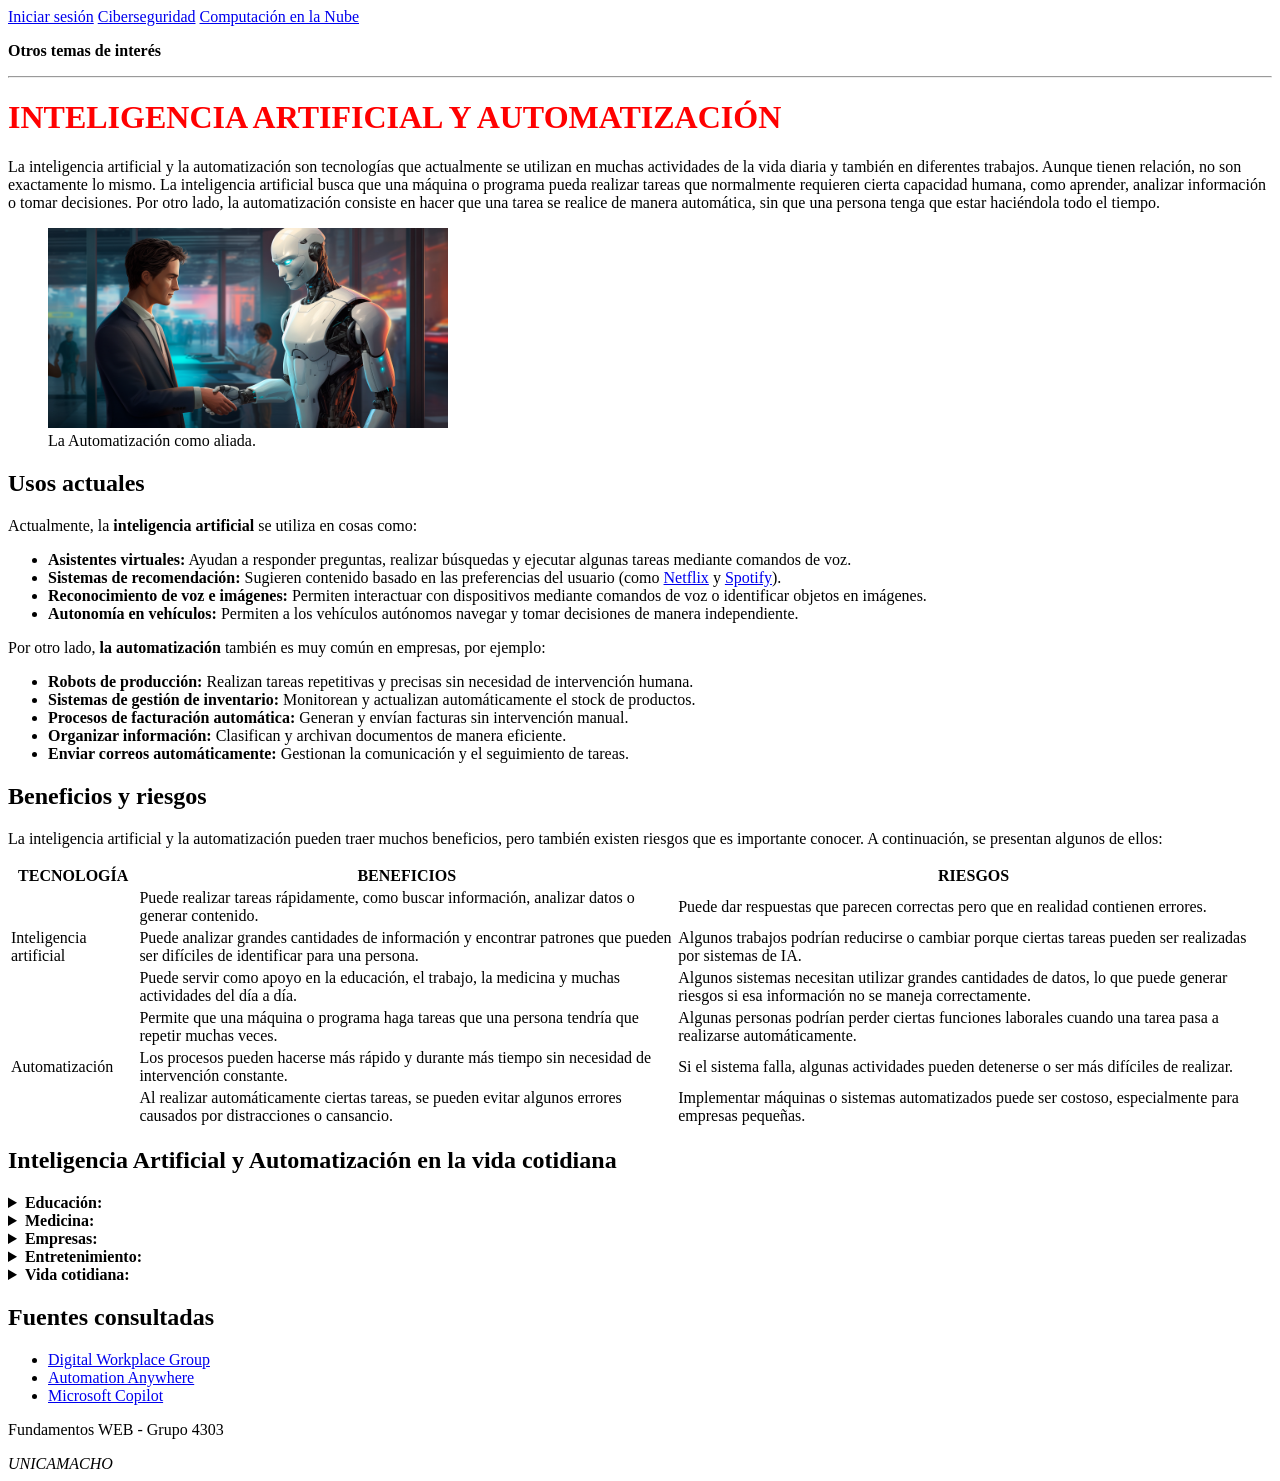
==== index.html @ 76941a59 "Agregación de clases y de carpeta css/" ====
<!DOCTYPE html>
<html lang="es">
<head>
    <meta charset="UTF-8">
    <meta name="viewport" content="width=device-width, initial-scale=1.0">
    <title>INTELIGENCIA ARTIFICIAL Y AUTOMATIZACIÓN</title>
    <link rel="stylesheet" href="css/styles.css">
</head>
<body>
    
    <header class="site-header">
        <nav class="main-nav">
            <a class="main-nav__link" href="login.html">Iniciar sesión</a>
            <a class="main-nav__link" href="ciberseguridad.html">Ciberseguridad</a>
            <a class="main-nav__link" href="computacionNube.html">Computación en la Nube</a>
        </nav>

        <p class="site-header__subtitle"><strong>Otros temas de interés</strong></p>
        <hr>

        <!-- El style en línea y el ID son para tu prueba de cascada (Paso 5 de tu guía) -->
        <h1 id="prueba-cascada" class="site-header__title" style="color: red;">INTELIGENCIA ARTIFICIAL Y AUTOMATIZACIÓN</h1>
        
        <p class="site-header__intro">La inteligencia artificial y la automatización son tecnologías que actualmente se utilizan en muchas actividades de la vida diaria y también en diferentes trabajos. Aunque tienen relación, no son exactamente lo mismo. La inteligencia artificial busca que una máquina o programa pueda realizar tareas que normalmente requieren cierta capacidad humana, como aprender, analizar información o tomar decisiones. Por otro lado, la automatización consiste en hacer que una tarea se realice de manera automática, sin que una persona tenga que estar haciéndola todo el tiempo.</p>

        <figure class="content-figure">
            <img class="content-figure__img" src="multimedia/automatizacion.jpg" alt="Imagen en relación a la automatización e IA" width="400" height="200">
            <figcaption class="content-figure__caption">La Automatización como aliada.</figcaption>
        </figure>
    </header>

    <main class="site-main">

        <section class="topic-section">
            <h2 class="topic-section__title">Usos actuales</h2>
            <p class="topic-section__text">Actualmente, la <strong>inteligencia artificial</strong> se utiliza en cosas como:</p>
            <ul class="topic-list">
                <li class="topic-list__item"><strong>Asistentes virtuales:</strong> Ayudan a responder preguntas, realizar búsquedas y ejecutar algunas tareas mediante comandos de voz.</li>
                <li class="topic-list__item"><strong>Sistemas de recomendación:</strong> Sugieren contenido basado en las preferencias del usuario (como <a class="topic-list__link" href="https://www.netflix.com">Netflix</a> y <a class="topic-list__link" href="https://www.spotify.com">Spotify</a>).</li>
                <li class="topic-list__item"><strong>Reconocimiento de voz e imágenes:</strong> Permiten interactuar con dispositivos mediante comandos de voz o identificar objetos en imágenes.</li>
                <li class="topic-list__item"><strong>Autonomía en vehículos:</strong> Permiten a los vehículos autónomos navegar y tomar decisiones de manera independiente.</li>
            </ul>

            <p class="topic-section__text">Por otro lado, <strong>la automatización</strong> también es muy común en empresas, por ejemplo:</p>
            <ul class="topic-list">
                <li class="topic-list__item"><strong>Robots de producción:</strong> Realizan tareas repetitivas y precisas sin necesidad de intervención humana.</li>
                <li class="topic-list__item"><strong>Sistemas de gestión de inventario:</strong> Monitorean y actualizan automáticamente el stock de productos.</li>
                <li class="topic-list__item"><strong>Procesos de facturación automática:</strong> Generan y envían facturas sin intervención manual.</li>
                <li class="topic-list__item"><strong>Organizar información:</strong> Clasifican y archivan documentos de manera eficiente.</li>
                <li class="topic-list__item"><strong>Enviar correos automáticamente:</strong> Gestionan la comunicación y el seguimiento de tareas.</li>
            </ul>
        </section>

        <section class="topic-section">
            <h2 class="topic-section__title">Beneficios y riesgos</h2>
            <p class="topic-section__text">La inteligencia artificial y la automatización pueden traer muchos beneficios, pero también existen riesgos que es importante conocer. A continuación, se presentan algunos de ellos:</p>

            <table class="comparison-table">
                <tr class="comparison-table__row">
                    <th class="comparison-table__header">TECNOLOGÍA</th>
                    <th class="comparison-table__header">BENEFICIOS</th>
                    <th class="comparison-table__header">RIESGOS</th>
                </tr>
                <tr class="comparison-table__row">
                    <td class="comparison-table__cell" rowspan="3">Inteligencia artificial</td>
                    <td class="comparison-table__cell">Puede realizar tareas rápidamente, como buscar información, analizar datos o generar contenido.</td>
                    <td class="comparison-table__cell">Puede dar respuestas que parecen correctas pero que en realidad contienen errores.</td>
                </tr>
                <tr class="comparison-table__row">
                    <td class="comparison-table__cell">Puede analizar grandes cantidades de información y encontrar patrones que pueden ser difíciles de identificar para una persona.</td>
                    <td class="comparison-table__cell">Algunos trabajos podrían reducirse o cambiar porque ciertas tareas pueden ser realizadas por sistemas de IA.</td>
                </tr>
                <tr class="comparison-table__row">
                    <td class="comparison-table__cell">Puede servir como apoyo en la educación, el trabajo, la medicina y muchas actividades del día a día.</td>
                    <td class="comparison-table__cell">Algunos sistemas necesitan utilizar grandes cantidades de datos, lo que puede generar riesgos si esa información no se maneja correctamente.</td>
                </tr>
                <tr class="comparison-table__row">
                    <td class="comparison-table__cell" rowspan="3">Automatización</td>
                    <td class="comparison-table__cell">Permite que una máquina o programa haga tareas que una persona tendría que repetir muchas veces.</td>
                    <td class="comparison-table__cell">Algunas personas podrían perder ciertas funciones laborales cuando una tarea pasa a realizarse automáticamente.</td>
                </tr>
                <tr class="comparison-table__row">
                    <td class="comparison-table__cell">Los procesos pueden hacerse más rápido y durante más tiempo sin necesidad de intervención constante.</td>
                    <td class="comparison-table__cell">Si el sistema falla, algunas actividades pueden detenerse o ser más difíciles de realizar.</td>
                </tr>
                <tr class="comparison-table__row">
                    <td class="comparison-table__cell">Al realizar automáticamente ciertas tareas, se pueden evitar algunos errores causados por distracciones o cansancio.</td>
                    <td class="comparison-table__cell">Implementar máquinas o sistemas automatizados puede ser costoso, especialmente para empresas pequeñas.</td>
                </tr>
            </table>
        </section>

        <section class="topic-section">
            <h2 class="topic-section__title">Inteligencia Artificial y Automatización en la vida cotidiana</h2>

            <details class="accordion-item">
                <summary class="accordion-item__summary"><strong>Educación:</strong></summary>
                <p class="accordion-item__text">La IA puede ayudar a los estudiantes a resolver dudas, practicar temas o buscar información. La automatización puede utilizarse para calificar actividades o realizar procesos repetitivos.</p>
                <figure class="content-figure">
                    <img class="content-figure__img" src="multimedia/educacion.jpg" alt="Inteligencia artificial utilizada en la educación" width="400" height="200">
                    <figcaption class="content-figure__caption">IA en la educación</figcaption>
                </figure>
            </details>

            <details class="accordion-item">
                <summary class="accordion-item__summary"><strong>Medicina:</strong></summary>
                <p class="accordion-item__text">Se puede utilizar para analizar información de pacientes y ayudar a detectar posibles enfermedades. También se pueden automatizar algunos procesos de atención y organización de datos.</p>
                <figure class="content-figure">
                    <img class="content-figure__img" src="multimedia/medicina.jpg" alt="Inteligencia artificial aplicada al área de la medicina" width="400" height="200">
                    <figcaption class="content-figure__caption">IA aplicada a la medicina</figcaption>
                </figure>
            </details>

            <details class="accordion-item">
                <summary class="accordion-item__summary"><strong>Empresas:</strong></summary>
                <p class="accordion-item__text">La IA puede ayudar a analizar información, atender clientes y hacer recomendaciones. La automatización permite realizar tareas como enviar correos, organizar datos o controlar ciertos procesos sin hacerlo manualmente.</p>
                <figure class="content-figure">
                    <img class="content-figure__img" src="multimedia/empresas.jpg" alt="Uso de inteligencia artificial y automatización en una empresa" width="400" height="200">
                    <figcaption class="content-figure__caption">IA y automatización en empresas</figcaption>
                </figure>
            </details>

            <details class="accordion-item">
                <summary class="accordion-item__summary"><strong>Entretenimiento:</strong></summary>
                <p class="accordion-item__text">La IA se utiliza para recomendar películas, canciones, videos y otros contenidos según los gustos de cada persona.</p>
                <figure class="content-figure">
                    <img class="content-figure__img" src="multimedia/entretenimiento.jpg" alt="Sistema de inteligencia artificial recomendando contenido" width="400" height="200">
                    <figcaption class="content-figure__caption">IA en el entretenimiento</figcaption>
                </figure>
            </details>

            <details class="accordion-item">
                <summary class="accordion-item__summary"><strong>Vida cotidiana:</strong></summary>
                <p class="accordion-item__text">Está presente en asistentes virtuales, aplicaciones de mapas, sistemas de reconocimiento facial y diferentes aplicaciones que usamos normalmente sin darnos cuenta.</p>
                <figure class="content-figure">
                    <img class="content-figure__img" src="multimedia/cotidiana.jpg" alt="Persona utilizando aplicaciones con inteligencia artificial" width="400" height="200">
                    <figcaption class="content-figure__caption">IA en la vida cotidiana</figcaption>
                </figure>
            </details>
        </section>

        <section class="topic-section">
            <h2 class="topic-section__title">Fuentes consultadas</h2>
            <ul class="topic-list">
                <li class="topic-list__item"><a class="topic-list__link" href="https://digitalworkplacegroup-com..." target="_blank">Digital Workplace Group</a></li>
                <li class="topic-list__item"><a class="topic-list__link" href="https://www.automationanywhere.com..." target="_blank">Automation Anywhere</a></li>
                <li class="topic-list__item"><a class="topic-list__link" href="https://www.microsoft.com..." target="_blank">Microsoft Copilot</a></li>
            </ul>
        </section>

    </main>

    <footer class="site-footer"> 
        <p class="site-footer__text">Fundamentos WEB - Grupo 4303</p> 
        <address class="site-footer__address">UNICAMACHO</address>
    </footer>

</body>
</html>
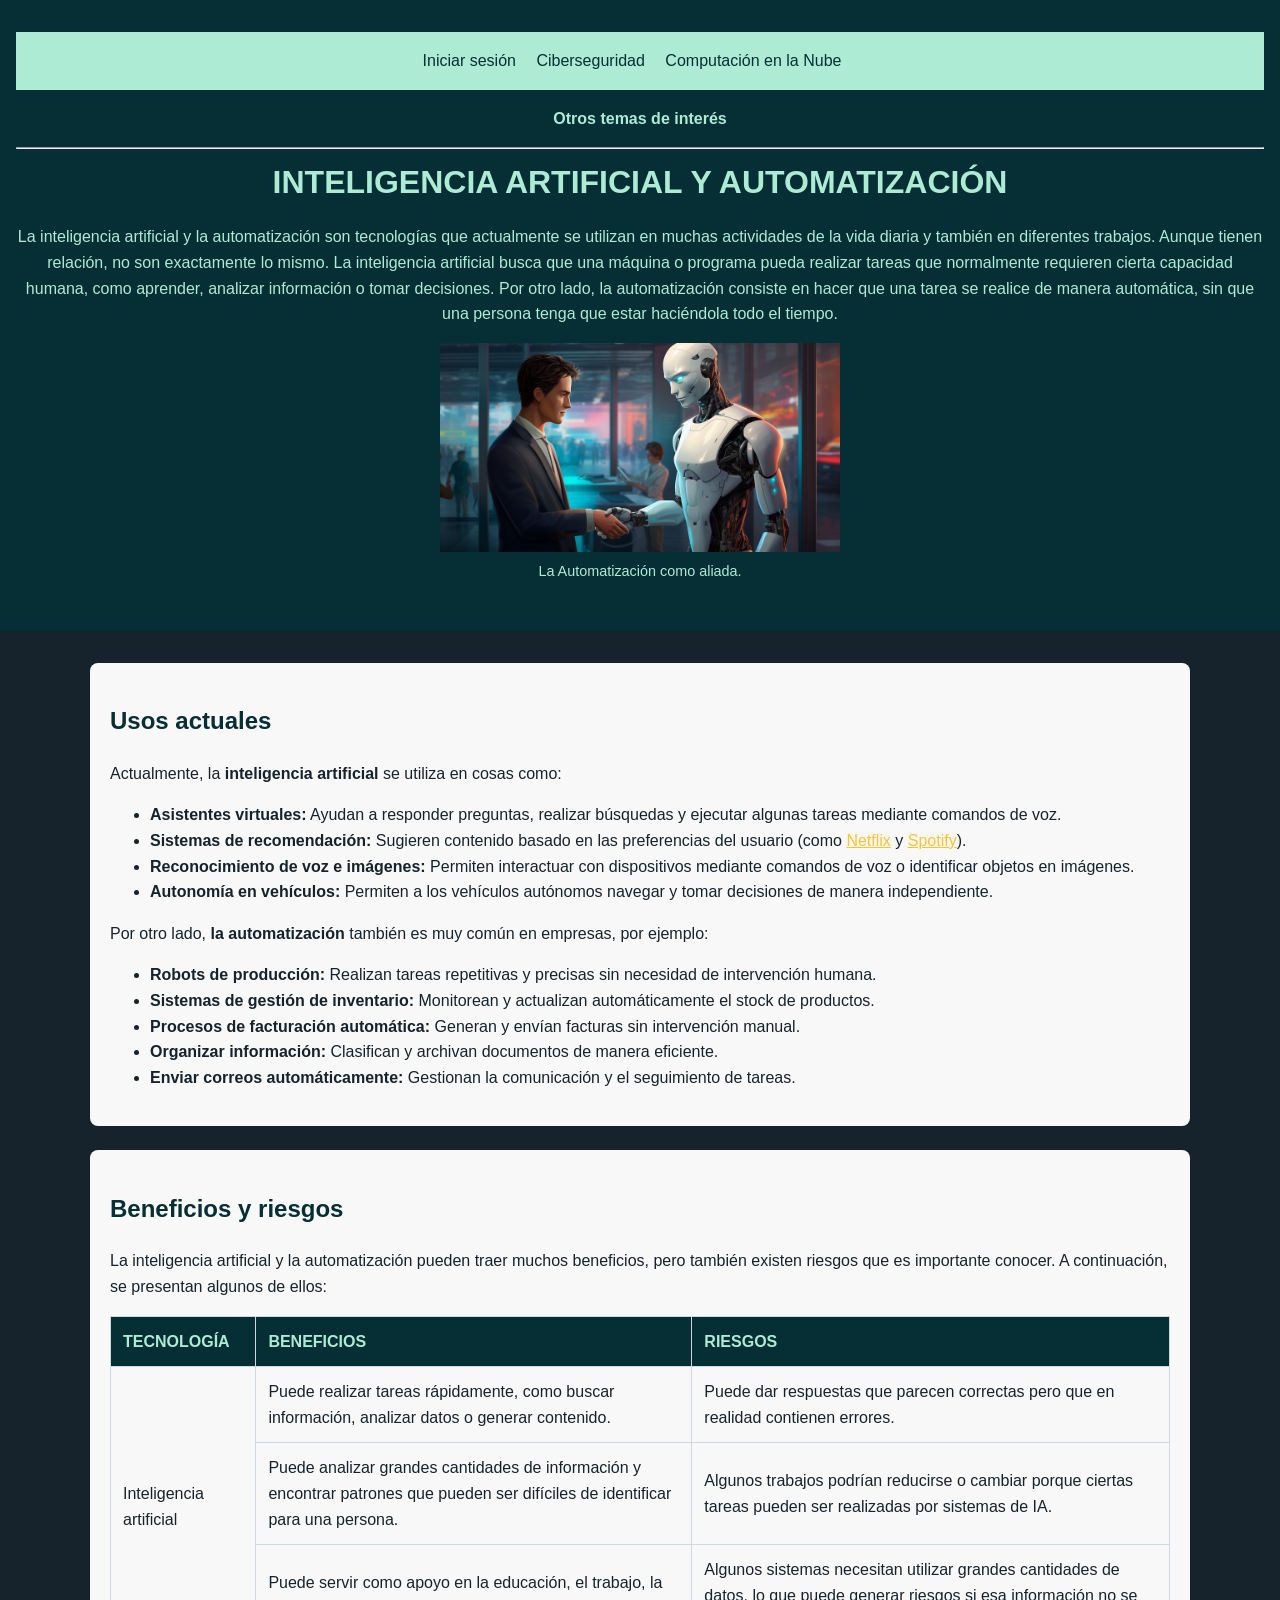
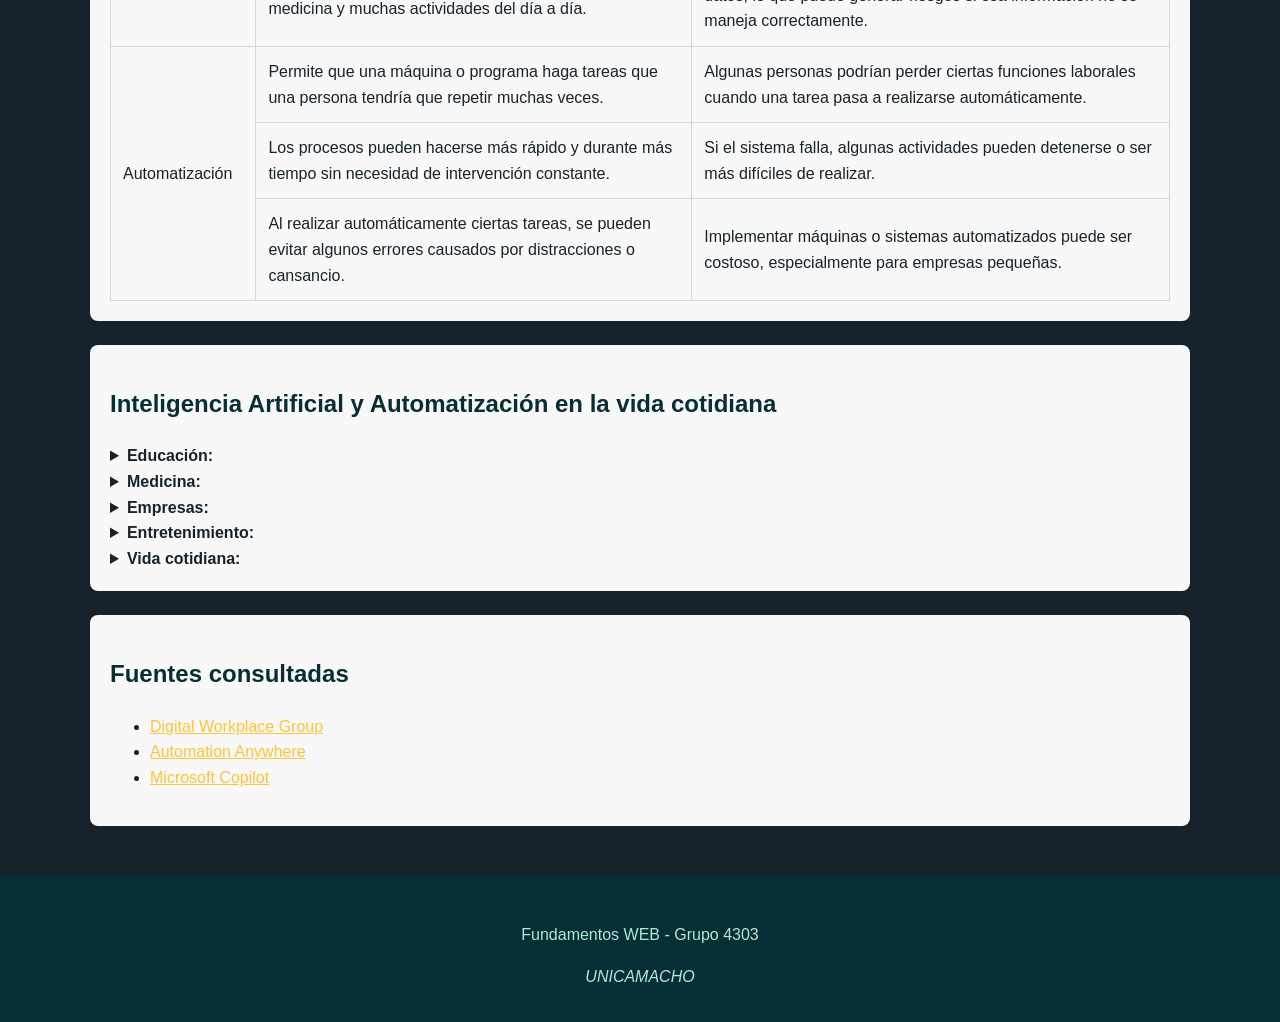
==== commit 74c35cdb: "Inicio de modificación de estilo de la página" ====
--- a/index.html
+++ b/index.html
@@ -19,7 +19,7 @@
         <hr>
 
         <!-- El style en línea y el ID son para tu prueba de cascada (Paso 5 de tu guía) -->
-        <h1 id="prueba-cascada" class="site-header__title" style="color: red;">INTELIGENCIA ARTIFICIAL Y AUTOMATIZACIÓN</h1>
+        <h1 id="prueba-cascada" class="site-header__title">INTELIGENCIA ARTIFICIAL Y AUTOMATIZACIÓN</h1>
         
         <p class="site-header__intro">La inteligencia artificial y la automatización son tecnologías que actualmente se utilizan en muchas actividades de la vida diaria y también en diferentes trabajos. Aunque tienen relación, no son exactamente lo mismo. La inteligencia artificial busca que una máquina o programa pueda realizar tareas que normalmente requieren cierta capacidad humana, como aprender, analizar información o tomar decisiones. Por otro lado, la automatización consiste en hacer que una tarea se realice de manera automática, sin que una persona tenga que estar haciéndola todo el tiempo.</p>
 
--- a/css/styles.css
+++ b/css/styles.css
@@ -0,0 +1,105 @@
+:root { 
+    --color-primary: #062F35; 
+    --color-secondary: #FFC334; 
+    --color-accent: #F9F8F8; 
+    --color-bg: #16232C; 
+    --color-surface: #ADEBD4; 
+    --color-text: #16232C; 
+} 
+
+* { 
+    box-sizing: border-box; 
+} 
+ 
+body { 
+    margin: 0; 
+    font-family: Arial, Helvetica, sans-serif; 
+    line-height: 1.6; 
+    background-color: var(--color-bg); 
+    color: var(--color-text);
+    } 
+ 
+img { 
+    max-width: 100%; 
+    height: auto; 
+}
+
+.site-header { 
+    background-color: var(--color-primary); 
+    color: var(--color-surface); 
+    padding: 2rem 1rem; 
+    text-align: center;
+} 
+ 
+.site-header__title { 
+    margin: 0; 
+} 
+ 
+.main-nav { 
+    background-color: var(--color-surface); 
+    padding: 1rem;
+    text-align: center; 
+} 
+ 
+.main-nav a { 
+    color: var(--color-primary); 
+    text-decoration: none; 
+    margin-right: 1rem; 
+} 
+ 
+.main-nav a:hover, 
+.main-nav a:focus { 
+    text-decoration: underline; 
+} 
+
+.site-main { 
+    width: min(1100px, 92%); 
+    margin: 2rem auto; 
+} 
+ 
+.topic-section { 
+    background-color: var(--color-accent); 
+    padding: 1.25rem; 
+    margin-bottom: 1.5rem; 
+    border-radius: 0.5rem; 
+} 
+ 
+.topic-section h2 { 
+    color: var(--color-primary); 
+} 
+
+table { 
+    width: 100%; 
+    border-collapse: collapse; 
+} 
+ 
+th, td { 
+    border: 1px solid #d0d7de; 
+    padding: 0.75rem; 
+    text-align: left; 
+} 
+ 
+th { 
+    background-color: var(--color-primary); 
+    color: var(--color-surface); 
+} 
+ 
+figure { 
+    margin: 1rem 0; 
+} 
+ 
+figcaption { 
+    font-size: 0.9rem; 
+} 
+ 
+a { 
+    color: var(--color-secondary); 
+} 
+
+.site-footer {
+    background-color: var(--color-primary);
+    color: var(--color-surface);
+    text-align: center;
+    padding: 2rem 1rem;
+    margin-top: 3rem;
+}
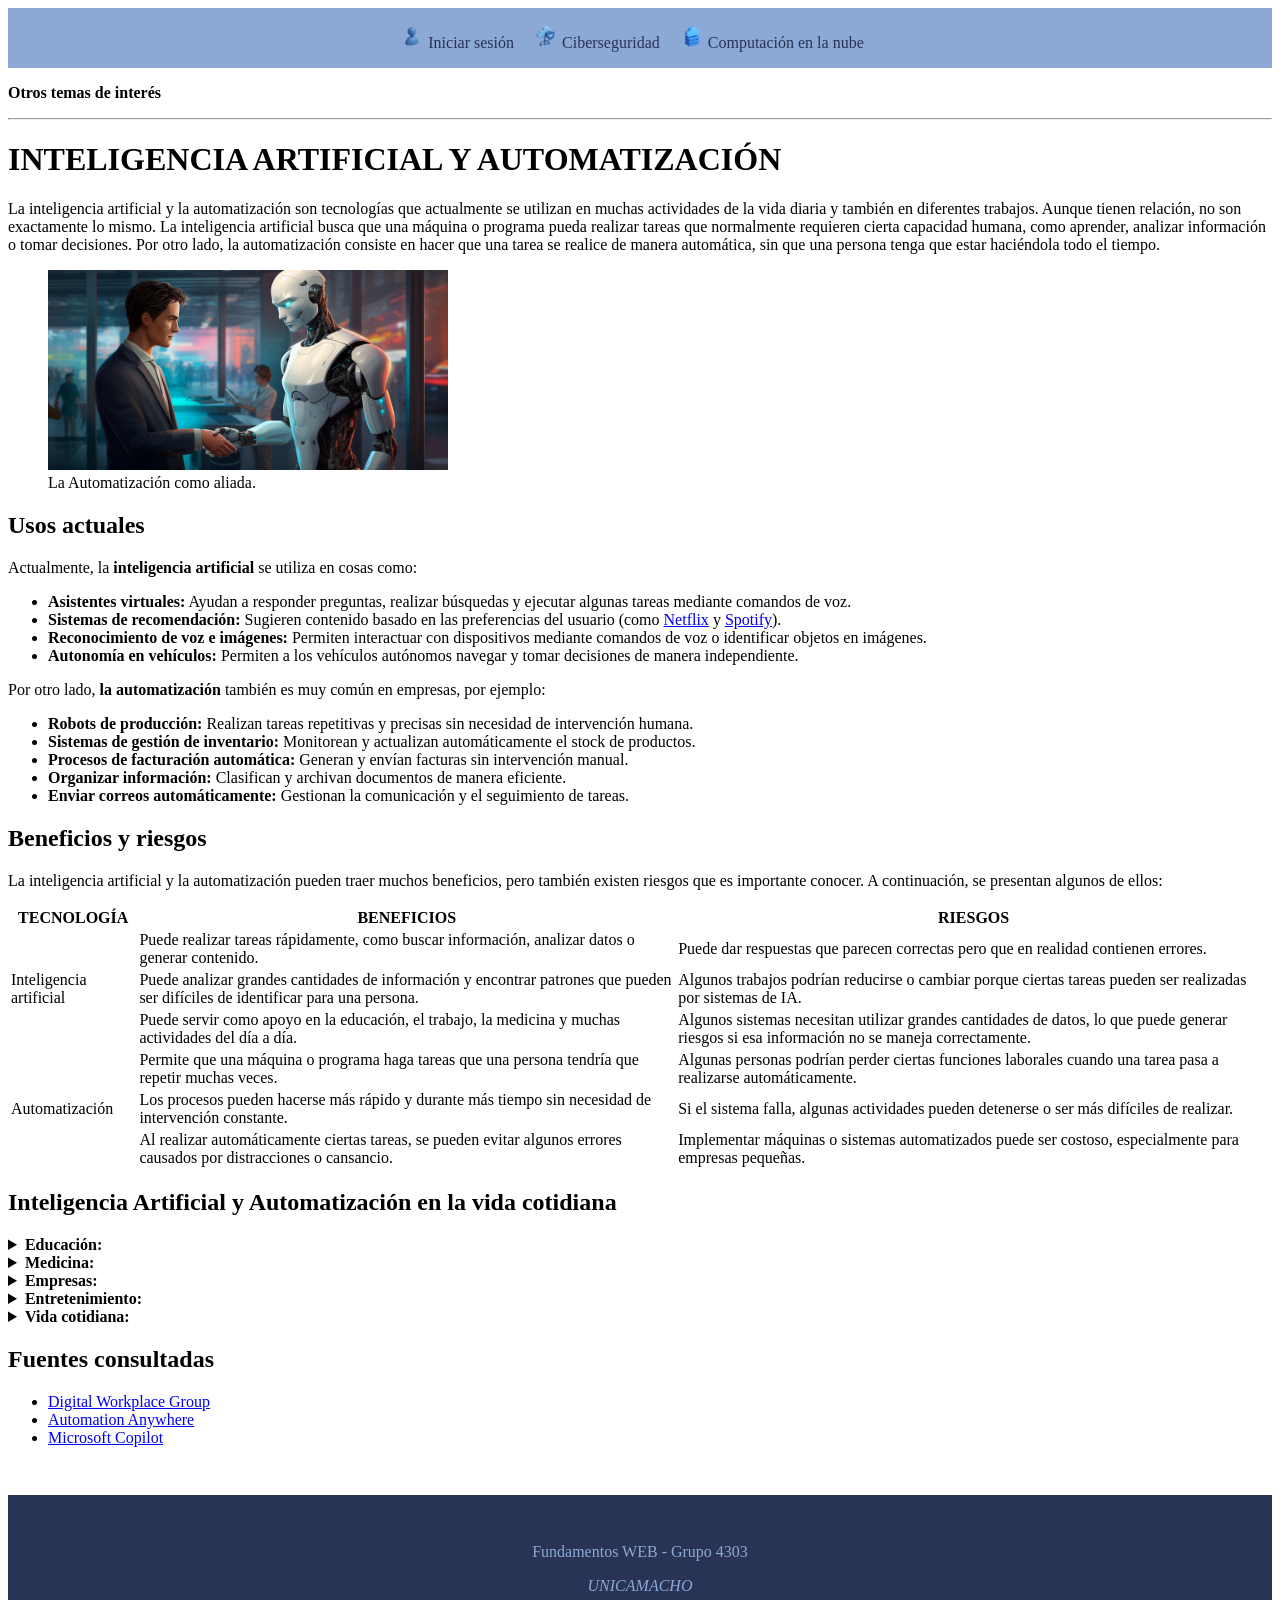
==== commit 6063d301: "Agregación de imagenes, modificación barra de navegación y cambios en el styles" ====
--- a/index.html
+++ b/index.html
@@ -9,11 +9,20 @@
 <body>
     
     <header class="site-header">
-        <nav class="main-nav">
-            <a class="main-nav__link" href="login.html">Iniciar sesión</a>
-            <a class="main-nav__link" href="ciberseguridad.html">Ciberseguridad</a>
-            <a class="main-nav__link" href="computacionNube.html">Computación en la Nube</a>
-        </nav>
+    <nav class="main-nav">
+        <a class="main-nav__link" href="login.html">
+            <img src="multimedia/LOGIN.png" alt="Iniciar sesión" width="24" height="24">
+            <span>Iniciar sesión</span>
+        </a>
+        <a class="main-nav__link" href="ciberseguridad.html">
+            <img src="multimedia/CIBERSEGURIDAD.png" alt="Ciberseguridad" width="24" height="24">
+            <span>Ciberseguridad</span>
+        </a>
+        <a class="main-nav__link" href="computacionNube.html">
+            <img src="multimedia/COMPUTACION_NUBE.png" alt="Computación en la nube" width="24" height="24">
+            <span>Computación en la nube</span>
+        </a>
+    </nav>
 
         <p class="site-header__subtitle"><strong>Otros temas de interés</strong></p>
         <hr>
--- a/css/styles.css
+++ b/css/styles.css
@@ -1,40 +1,11 @@
 :root { 
-    --color-primary: #062F35; 
-    --color-secondary: #FFC334; 
-    --color-accent: #F9F8F8; 
+    --color-primary: #293356; 
+    --color-secondary: #203CA7; 
+    --color-accent: #C8DEF6; 
     --color-bg: #16232C; 
-    --color-surface: #ADEBD4; 
-    --color-text: #16232C; 
+    --color-surface: #8CA8D5; 
+    --color-text: #14285B; 
 } 
-
-* { 
-    box-sizing: border-box; 
-} 
- 
-body { 
-    margin: 0; 
-    font-family: Arial, Helvetica, sans-serif; 
-    line-height: 1.6; 
-    background-color: var(--color-bg); 
-    color: var(--color-text);
-    } 
- 
-img { 
-    max-width: 100%; 
-    height: auto; 
-}
-
-.site-header { 
-    background-color: var(--color-primary); 
-    color: var(--color-surface); 
-    padding: 2rem 1rem; 
-    text-align: center;
-} 
- 
-.site-header__title { 
-    margin: 0; 
-} 
- 
 .main-nav { 
     background-color: var(--color-surface); 
     padding: 1rem;
@@ -47,54 +18,12 @@
     margin-right: 1rem; 
 } 
  
-.main-nav a:hover, 
+.main-nav a:hover { 
+    text-decoration: underline; 
+} 
 .main-nav a:focus { 
     text-decoration: underline; 
-} 
-
-.site-main { 
-    width: min(1100px, 92%); 
-    margin: 2rem auto; 
-} 
- 
-.topic-section { 
-    background-color: var(--color-accent); 
-    padding: 1.25rem; 
-    margin-bottom: 1.5rem; 
-    border-radius: 0.5rem; 
-} 
- 
-.topic-section h2 { 
-    color: var(--color-primary); 
-} 
-
-table { 
-    width: 100%; 
-    border-collapse: collapse; 
-} 
- 
-th, td { 
-    border: 1px solid #d0d7de; 
-    padding: 0.75rem; 
-    text-align: left; 
-} 
- 
-th { 
-    background-color: var(--color-primary); 
-    color: var(--color-surface); 
-} 
- 
-figure { 
-    margin: 1rem 0; 
-} 
- 
-figcaption { 
-    font-size: 0.9rem; 
-} 
- 
-a { 
-    color: var(--color-secondary); 
-} 
+}
 
 .site-footer {
     background-color: var(--color-primary);
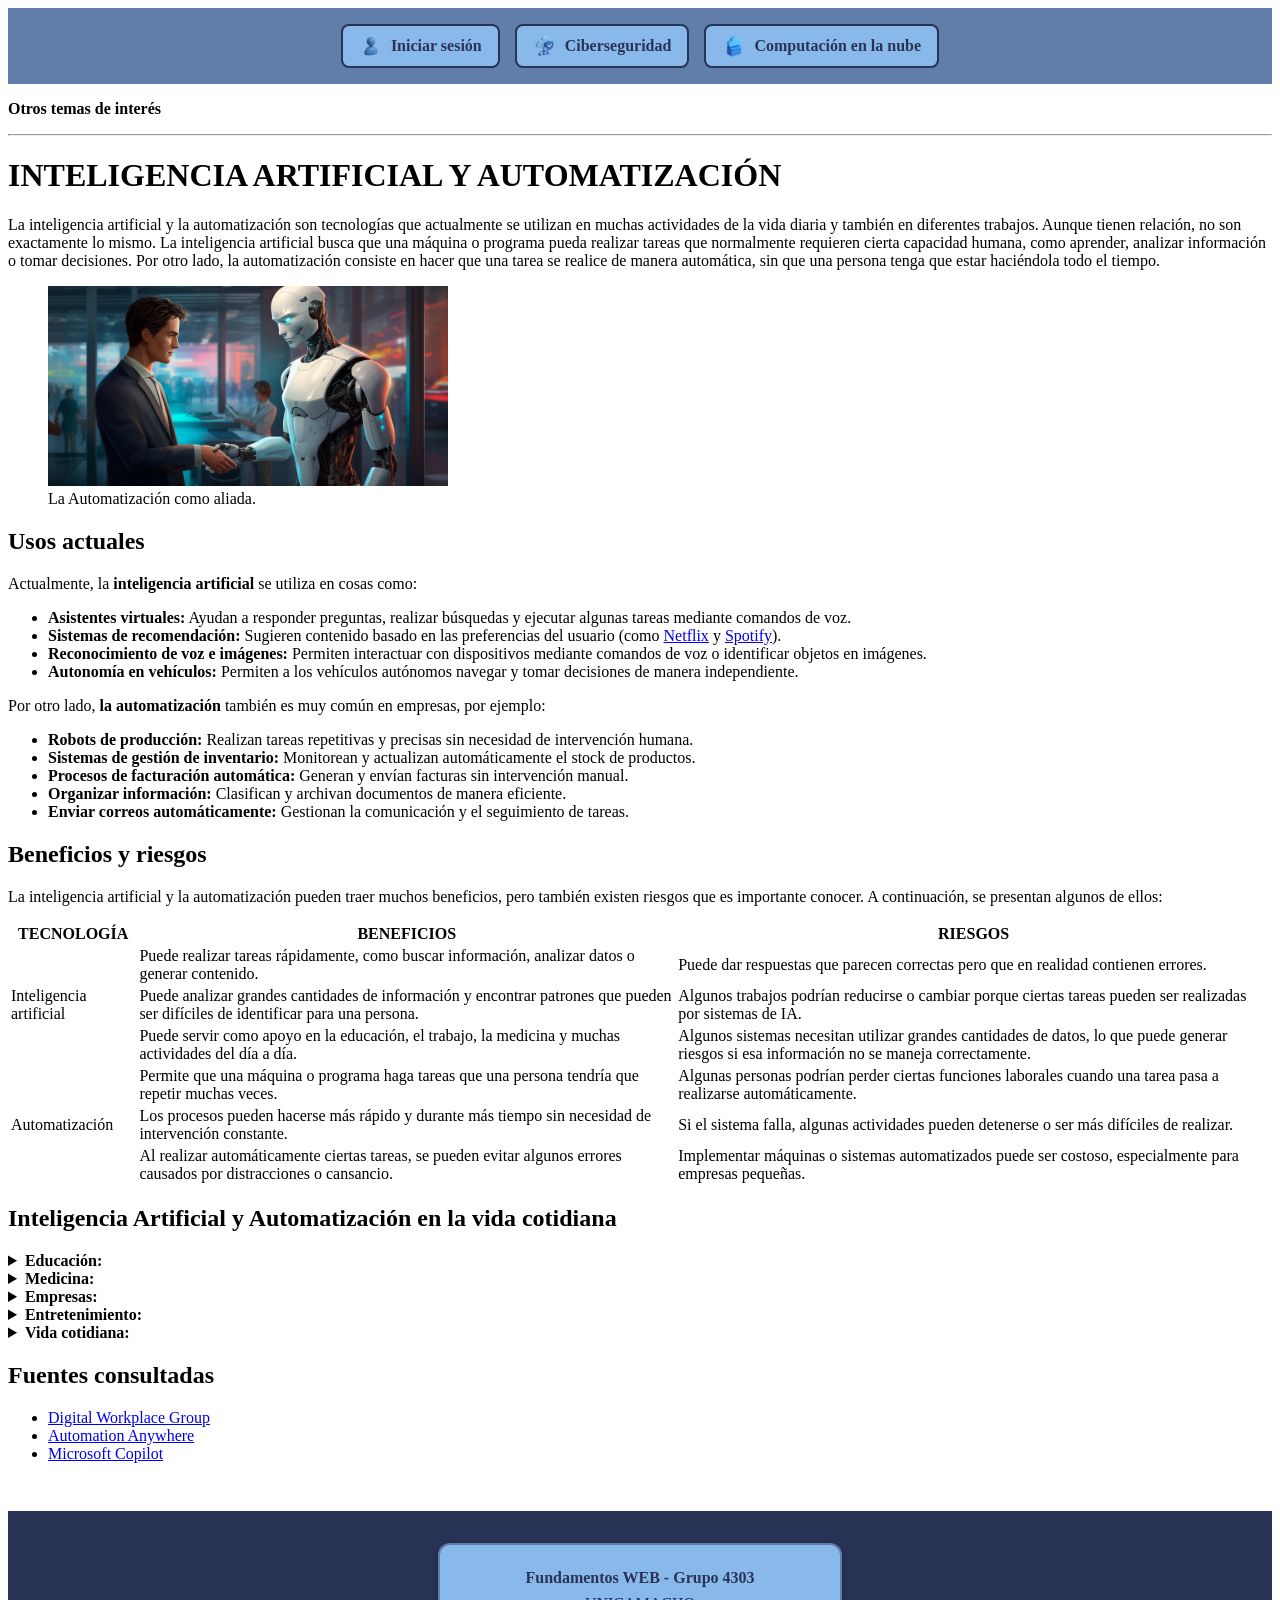
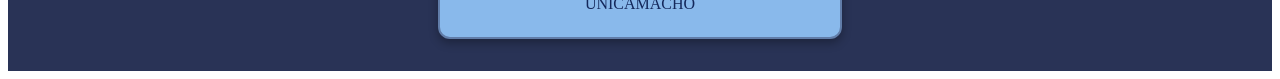
==== commit 5fd80a9d: "Modificación de la barra de navegación y el pie de página" ====
--- a/index.html
+++ b/index.html
@@ -23,11 +23,10 @@
             <span>Computación en la nube</span>
         </a>
     </nav>
+</header>
 
         <p class="site-header__subtitle"><strong>Otros temas de interés</strong></p>
         <hr>
-
-        <!-- El style en línea y el ID son para tu prueba de cascada (Paso 5 de tu guía) -->
         <h1 id="prueba-cascada" class="site-header__title">INTELIGENCIA ARTIFICIAL Y AUTOMATIZACIÓN</h1>
         
         <p class="site-header__intro">La inteligencia artificial y la automatización son tecnologías que actualmente se utilizan en muchas actividades de la vida diaria y también en diferentes trabajos. Aunque tienen relación, no son exactamente lo mismo. La inteligencia artificial busca que una máquina o programa pueda realizar tareas que normalmente requieren cierta capacidad humana, como aprender, analizar información o tomar decisiones. Por otro lado, la automatización consiste en hacer que una tarea se realice de manera automática, sin que una persona tenga que estar haciéndola todo el tiempo.</p>
@@ -159,10 +158,14 @@
 
     </main>
 
-    <footer class="site-footer"> 
-        <p class="site-footer__text">Fundamentos WEB - Grupo 4303</p> 
-        <address class="site-footer__address">UNICAMACHO</address>
-    </footer>
+    <footer class="site-footer">
+    <div class="card">
+        <div class="card-body">
+            <p class="card-text">Fundamentos WEB - Grupo 4303</p>
+            <address class="card-address">UNICAMACHO</address>
+        </div>
+    </div>
+</footer>
 
 </body>
 </html>
--- a/css/styles.css
+++ b/css/styles.css
@@ -1,34 +1,73 @@
 :root { 
     --color-primary: #293356; 
     --color-secondary: #203CA7; 
-    --color-accent: #C8DEF6; 
+    --color-accent: #89b9eb; 
     --color-bg: #16232C; 
-    --color-surface: #8CA8D5; 
+    --color-surface: #617da9; 
     --color-text: #14285B; 
 } 
-.main-nav { 
-    background-color: var(--color-surface); 
+.main-nav {
+    display: flex;
+    justify-content: center;
+    gap: 15px;
     padding: 1rem;
-    text-align: center; 
+    background-color: var(--color-surface);
 } 
- 
-.main-nav a { 
-    color: var(--color-primary); 
-    text-decoration: none; 
-    margin-right: 1rem; 
-} 
- 
-.main-nav a:hover { 
-    text-decoration: underline; 
-} 
-.main-nav a:focus { 
-    text-decoration: underline; 
+.main-nav {
+    display: flex;
+    justify-content: center;
+    gap: 15px; 
+    padding: 1rem;
+    background-color: var(--color-surface);
+}
+.main-nav__link {
+    display: inline-flex;        
+    align-items: center;          
+    gap: 8px;                   
+    
+    padding: 8px 16px;             
+    border: 2px solid var(--color-primary);
+    border-radius: 8px;           
+    background-color: var(--color-accent); 
+    color: var(--color-primary);   
+    text-decoration: none;         
+    font-weight: bold;
+    transition: all 0.2s ease;     
+}
+.main-nav__link:hover {
+    background-color: var(--color-primary);
+    color: var(--color-surface);
+    transform: translateY(-2px); 
 }
 
 .site-footer {
     background-color: var(--color-primary);
-    color: var(--color-surface);
-    text-align: center;
     padding: 2rem 1rem;
     margin-top: 3rem;
+}
+
+.card {
+    background-color: var(--color-accent);    
+    border: 2px solid var(--color-surface);  
+    border-radius: 12px;                     
+    max-width: 400px;                         
+    margin: 0 auto;                           
+    box-shadow: 0 4px 10px rgba(0, 0, 0, 0.3);
+    overflow: hidden;
+}
+
+.card-body {
+    padding: 1.5rem;
+    text-align: center;
+    color: var(--color-primary);              
+}
+
+.card-text {
+    margin: 0 0 0.5rem 0;
+    font-weight: bold;
+}
+
+.card-address {
+    font-style: normal;
+    color: var(--color-text);
 }
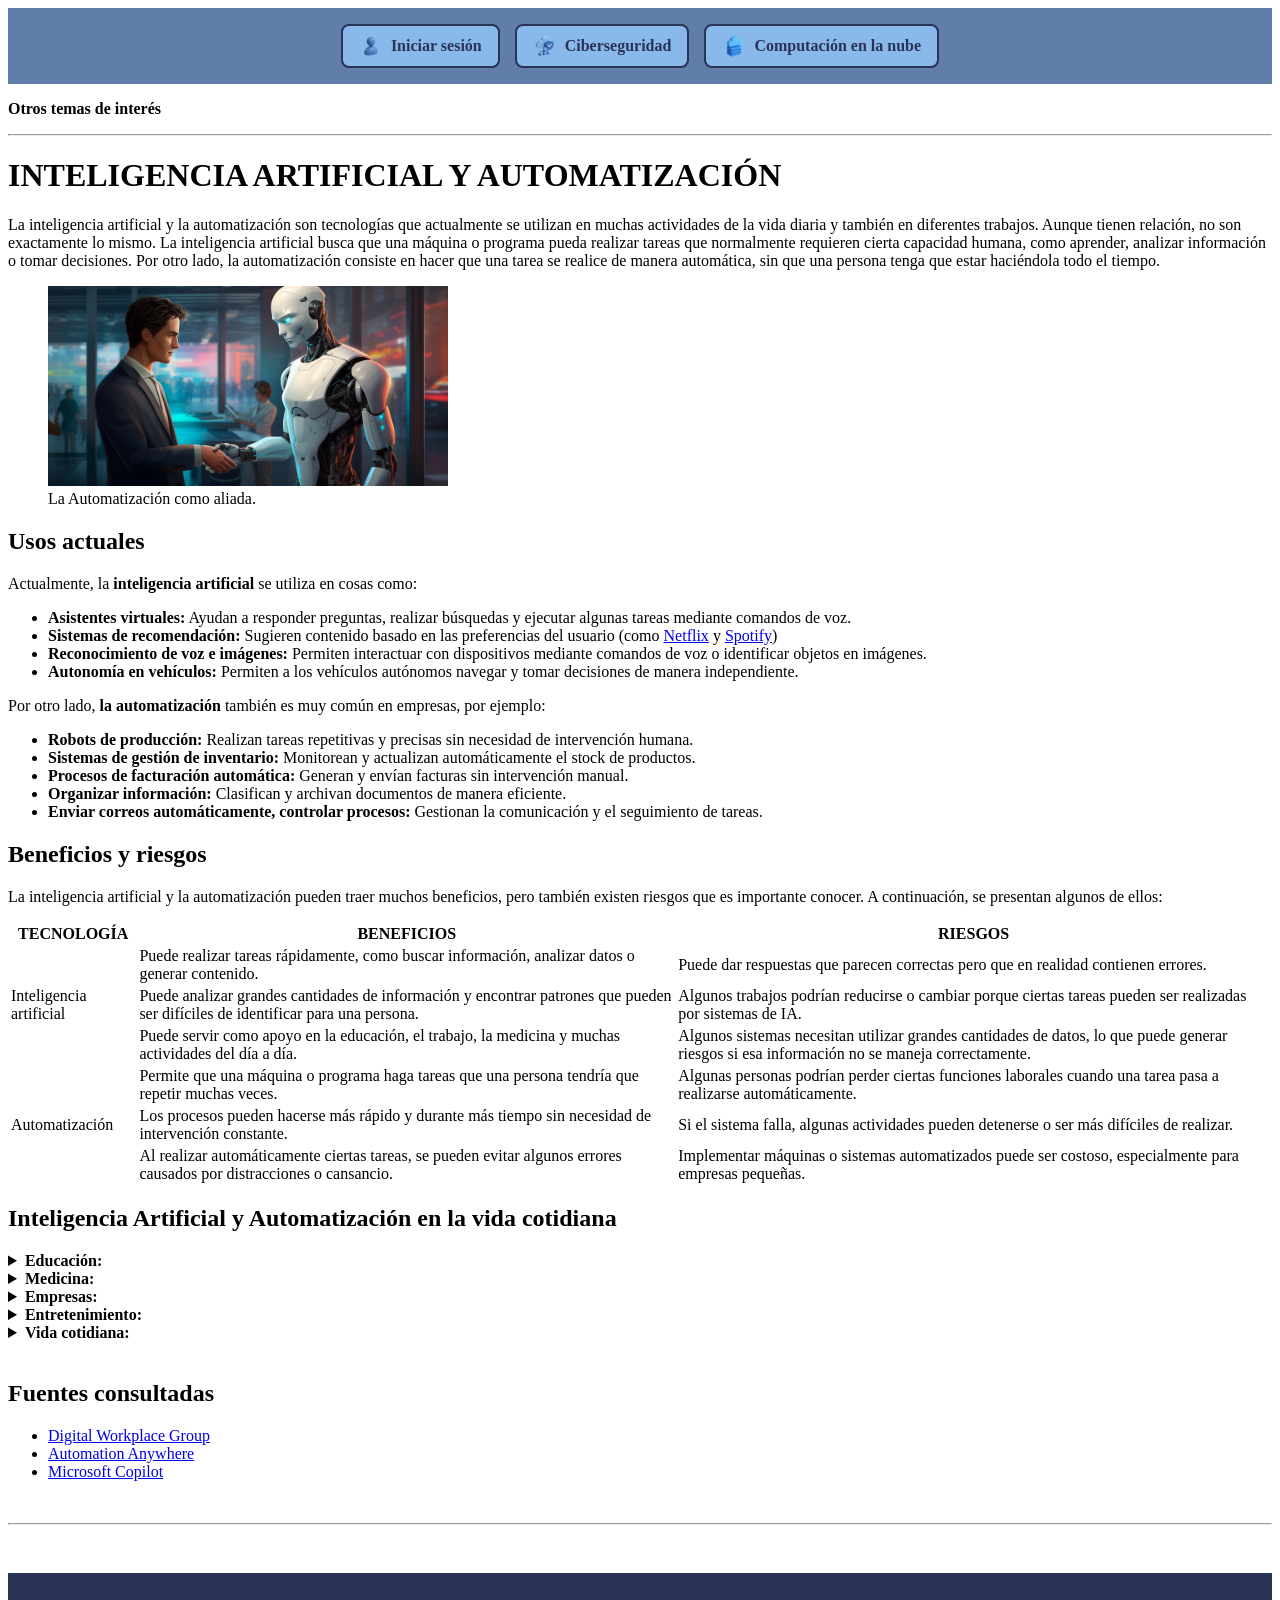
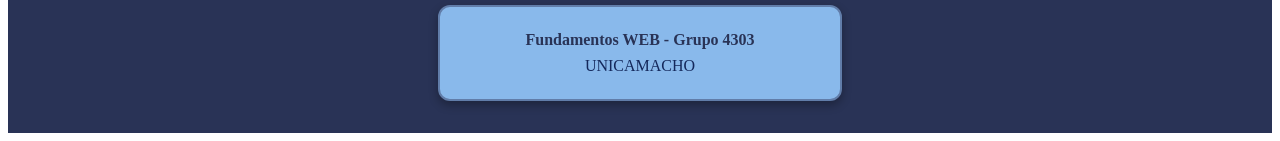
==== commit d92e230b: "Modificación del nav y el footer en las páginas" ====
--- a/index.html
+++ b/index.html
@@ -23,138 +23,134 @@
             <span>Computación en la nube</span>
         </a>
     </nav>
-</header>
 
-        <p class="site-header__subtitle"><strong>Otros temas de interés</strong></p>
+        <p> <strong>Otros temas de interés</strong> </p>
+
         <hr>
-        <h1 id="prueba-cascada" class="site-header__title">INTELIGENCIA ARTIFICIAL Y AUTOMATIZACIÓN</h1>
-        
-        <p class="site-header__intro">La inteligencia artificial y la automatización son tecnologías que actualmente se utilizan en muchas actividades de la vida diaria y también en diferentes trabajos. Aunque tienen relación, no son exactamente lo mismo. La inteligencia artificial busca que una máquina o programa pueda realizar tareas que normalmente requieren cierta capacidad humana, como aprender, analizar información o tomar decisiones. Por otro lado, la automatización consiste en hacer que una tarea se realice de manera automática, sin que una persona tenga que estar haciéndola todo el tiempo.</p>
-
-        <figure class="content-figure">
-            <img class="content-figure__img" src="multimedia/automatizacion.jpg" alt="Imagen en relación a la automatización e IA" width="400" height="200">
-            <figcaption class="content-figure__caption">La Automatización como aliada.</figcaption>
+        <h1>INTELIGENCIA ARTIFICIAL Y AUTOMATIZACIÓN</h1>
+            <p>  La inteligencia artificial y la automatización son tecnologías que actualmente se utilizan en muchas actividades de la vida diaria y también en diferentes trabajos. Aunque tienen relación, no son exactamente lo mismo. La inteligencia artificial busca que una máquina o programa pueda realizar tareas que normalmente requieren cierta capacidad humana, como aprender, analizar información o tomar decisiones. Por otro lado, la automatización consiste en hacer que una tarea se realice de manera automática, sin que una persona tenga que estar haciéndola todo el tiempo.</p>
+        <figure>
+            <img src="multimedia/automatizacion.jpg" alt="Imagen en relación a la automatización e IA" width="400" height="200">
+            <figcaption>La Automatización como aliada.</figcaption>
         </figure>
     </header>
 
-    <main class="site-main">
+        <main>
+            <section>
+                <h2>Usos actuales</h2>
+                <p>Actualmente, la <strong>inteligencia artificial</strong> se utiliza en cosas como:</p>
+                <ul>
+                    <li><strong>Asistentes virtuales:</strong> Ayudan a responder preguntas, realizar búsquedas y ejecutar algunas tareas mediante comandos de voz.</li>
+                    <li><strong>Sistemas de recomendación:</strong> Sugieren contenido basado en las preferencias del usuario
+                        (como <a href="https://www.netflix.com">Netflix</a> y <a href="https://www.spotify.com">Spotify</a>)</li>
+                    <li><strong>Reconocimiento de voz e imágenes:</strong> Permiten interactuar con dispositivos mediante comandos de voz o identificar objetos en imágenes.</li>
+                    <li><strong>Autonomía en vehículos:</strong> Permiten a los vehículos autónomos navegar y tomar decisiones de manera independiente.</li>
+                </ul>
 
-        <section class="topic-section">
-            <h2 class="topic-section__title">Usos actuales</h2>
-            <p class="topic-section__text">Actualmente, la <strong>inteligencia artificial</strong> se utiliza en cosas como:</p>
-            <ul class="topic-list">
-                <li class="topic-list__item"><strong>Asistentes virtuales:</strong> Ayudan a responder preguntas, realizar búsquedas y ejecutar algunas tareas mediante comandos de voz.</li>
-                <li class="topic-list__item"><strong>Sistemas de recomendación:</strong> Sugieren contenido basado en las preferencias del usuario (como <a class="topic-list__link" href="https://www.netflix.com">Netflix</a> y <a class="topic-list__link" href="https://www.spotify.com">Spotify</a>).</li>
-                <li class="topic-list__item"><strong>Reconocimiento de voz e imágenes:</strong> Permiten interactuar con dispositivos mediante comandos de voz o identificar objetos en imágenes.</li>
-                <li class="topic-list__item"><strong>Autonomía en vehículos:</strong> Permiten a los vehículos autónomos navegar y tomar decisiones de manera independiente.</li>
-            </ul>
+                <p>Por otro lado, <strong>la automatización</strong> también es muy común en empresas, por ejemplo:</p>
+                <ul>
+                    <li><strong>Robots de producción:</strong> Realizan tareas repetitivas y precisas sin necesidad de intervención humana.</li>
+                    <li><strong>Sistemas de gestión de inventario:</strong> Monitorean y actualizan automáticamente el stock de productos.</li>
+                    <li><strong>Procesos de facturación automática:</strong> Generan y envían facturas sin intervención manual.</li>
+                    <li><strong>Organizar información:</strong> Clasifican y archivan documentos de manera eficiente.</li>
+                    <li><strong>Enviar correos automáticamente, controlar procesos:</strong> Gestionan la comunicación y el seguimiento de tareas.</li>
+                </ul>
+            </section>
 
-            <p class="topic-section__text">Por otro lado, <strong>la automatización</strong> también es muy común en empresas, por ejemplo:</p>
-            <ul class="topic-list">
-                <li class="topic-list__item"><strong>Robots de producción:</strong> Realizan tareas repetitivas y precisas sin necesidad de intervención humana.</li>
-                <li class="topic-list__item"><strong>Sistemas de gestión de inventario:</strong> Monitorean y actualizan automáticamente el stock de productos.</li>
-                <li class="topic-list__item"><strong>Procesos de facturación automática:</strong> Generan y envían facturas sin intervención manual.</li>
-                <li class="topic-list__item"><strong>Organizar información:</strong> Clasifican y archivan documentos de manera eficiente.</li>
-                <li class="topic-list__item"><strong>Enviar correos automáticamente:</strong> Gestionan la comunicación y el seguimiento de tareas.</li>
-            </ul>
-        </section>
+            <section>
+                <h2>Beneficios y riesgos</h2>
+                <p>La inteligencia artificial y la automatización pueden traer muchos beneficios, pero también existen riesgos que es importante conocer. A continuación, se presentan algunos de ellos:</p>
+                <table>
+                    <tr>
+                        <th>TECNOLOGÍA</th>
+                        <th>BENEFICIOS</th>
+                        <th>RIESGOS</th>
+                    </tr>
+                    <tr>
+                        <td rowspan="3">Inteligencia artificial</td>
+                        <td>Puede realizar tareas rápidamente, como buscar información, analizar datos o generar contenido.</td>
+                        <td>Puede dar respuestas que parecen correctas pero que en realidad contienen errores.</td>
+                    </tr>
+                    <tr>
+                        <td>Puede analizar grandes cantidades de información y encontrar patrones que pueden ser difíciles de identificar para una persona.</td>
+                        <td>Algunos trabajos podrían reducirse o cambiar porque ciertas tareas pueden ser realizadas por sistemas de IA.</td>
+                    </tr>
+                    <tr>
+                        <td>Puede servir como apoyo en la educación, el trabajo, la medicina y muchas actividades del día a día.</td>
+                        <td>Algunos sistemas necesitan utilizar grandes cantidades de datos, lo que puede generar riesgos si esa información no se maneja correctamente.</td>
+                    </tr>
+                    <tr>
+                        <td rowspan="3">Automatización</td>
+                        <td>Permite que una máquina o programa haga tareas que una persona tendría que repetir muchas veces.</td>
+                        <td>Algunas personas podrían perder ciertas funciones laborales cuando una tarea pasa a realizarse automáticamente.</td>
+                    </tr>
+                    <tr>
+                        <td>Los procesos pueden hacerse más rápido y durante más tiempo sin necesidad de intervención constante.</td>
+                        <td>Si el sistema falla, algunas actividades pueden detenerse o ser más difíciles de realizar.</td>
+                    </tr>
+                    <tr>
+                        <td>Al realizar automáticamente ciertas tareas, se pueden evitar algunos errores causados por distracciones o cansancio.</td>
+                        <td>Implementar máquinas o sistemas automatizados puede ser costoso, especialmente para empresas pequeñas.</td>
+                    </tr>
+                </table>
 
-        <section class="topic-section">
-            <h2 class="topic-section__title">Beneficios y riesgos</h2>
-            <p class="topic-section__text">La inteligencia artificial y la automatización pueden traer muchos beneficios, pero también existen riesgos que es importante conocer. A continuación, se presentan algunos de ellos:</p>
+            </section>
+                <h2>Inteligencia Artificial y Automatización en la vida cotidiana</h2>
+                <details>
+                    <summary><strong>Educación:</strong></summary>
+                    <p>La IA puede ayudar a los estudiantes a resolver dudas, practicar temas o buscar información. La automatización puede utilizarse para calificar actividades o realizar procesos repetitivos.</p>
+                    <figure>
+                        <img src="multimedia/educacion.jpg" alt="Inteligencia artificial utilizada en la educación" width="400" height="200">
+                        <figcaption>IA en la educación</figcaption>
+                    </figure>
+                </details>
 
-            <table class="comparison-table">
-                <tr class="comparison-table__row">
-                    <th class="comparison-table__header">TECNOLOGÍA</th>
-                    <th class="comparison-table__header">BENEFICIOS</th>
-                    <th class="comparison-table__header">RIESGOS</th>
-                </tr>
-                <tr class="comparison-table__row">
-                    <td class="comparison-table__cell" rowspan="3">Inteligencia artificial</td>
-                    <td class="comparison-table__cell">Puede realizar tareas rápidamente, como buscar información, analizar datos o generar contenido.</td>
-                    <td class="comparison-table__cell">Puede dar respuestas que parecen correctas pero que en realidad contienen errores.</td>
-                </tr>
-                <tr class="comparison-table__row">
-                    <td class="comparison-table__cell">Puede analizar grandes cantidades de información y encontrar patrones que pueden ser difíciles de identificar para una persona.</td>
-                    <td class="comparison-table__cell">Algunos trabajos podrían reducirse o cambiar porque ciertas tareas pueden ser realizadas por sistemas de IA.</td>
-                </tr>
-                <tr class="comparison-table__row">
-                    <td class="comparison-table__cell">Puede servir como apoyo en la educación, el trabajo, la medicina y muchas actividades del día a día.</td>
-                    <td class="comparison-table__cell">Algunos sistemas necesitan utilizar grandes cantidades de datos, lo que puede generar riesgos si esa información no se maneja correctamente.</td>
-                </tr>
-                <tr class="comparison-table__row">
-                    <td class="comparison-table__cell" rowspan="3">Automatización</td>
-                    <td class="comparison-table__cell">Permite que una máquina o programa haga tareas que una persona tendría que repetir muchas veces.</td>
-                    <td class="comparison-table__cell">Algunas personas podrían perder ciertas funciones laborales cuando una tarea pasa a realizarse automáticamente.</td>
-                </tr>
-                <tr class="comparison-table__row">
-                    <td class="comparison-table__cell">Los procesos pueden hacerse más rápido y durante más tiempo sin necesidad de intervención constante.</td>
-                    <td class="comparison-table__cell">Si el sistema falla, algunas actividades pueden detenerse o ser más difíciles de realizar.</td>
-                </tr>
-                <tr class="comparison-table__row">
-                    <td class="comparison-table__cell">Al realizar automáticamente ciertas tareas, se pueden evitar algunos errores causados por distracciones o cansancio.</td>
-                    <td class="comparison-table__cell">Implementar máquinas o sistemas automatizados puede ser costoso, especialmente para empresas pequeñas.</td>
-                </tr>
-            </table>
-        </section>
+                <details>
+                    <summary><strong>Medicina:</strong></summary>
+                    <p>Se puede utilizar para analizar información de pacientes y ayudar a detectar posibles enfermedades. También se pueden automatizar algunos procesos de atención y organización de datos.</p>
+                    <figure>
+                        <img src="multimedia/medicina.jpg" alt="Inteligencia artificial aplicada al área de la medicina" width="400" height="200">
+                        <figcaption>IA aplicada a la medicina</figcaption>
+                    </figure>
+                </details>
 
-        <section class="topic-section">
-            <h2 class="topic-section__title">Inteligencia Artificial y Automatización en la vida cotidiana</h2>
+                <details>
 
-            <details class="accordion-item">
-                <summary class="accordion-item__summary"><strong>Educación:</strong></summary>
-                <p class="accordion-item__text">La IA puede ayudar a los estudiantes a resolver dudas, practicar temas o buscar información. La automatización puede utilizarse para calificar actividades o realizar procesos repetitivos.</p>
-                <figure class="content-figure">
-                    <img class="content-figure__img" src="multimedia/educacion.jpg" alt="Inteligencia artificial utilizada en la educación" width="400" height="200">
-                    <figcaption class="content-figure__caption">IA en la educación</figcaption>
-                </figure>
-            </details>
+                    <summary><strong>Empresas:</strong></summary>
+                    <p>La IA puede ayudar a analizar información, atender clientes y hacer recomendaciones. La automatización permite realizar tareas como enviar correos, organizar datos o controlar ciertos procesos sin hacerlo manualmente.</p>
+                    <figure>
+                        <img src="multimedia/empresas.jpg" alt="Uso de inteligencia artificial y automatización en una empresa" width="400" height="200">
+                        <figcaption>IA y automatización en empresas</figcaption>
+                    </figure>
+                </details>
 
-            <details class="accordion-item">
-                <summary class="accordion-item__summary"><strong>Medicina:</strong></summary>
-                <p class="accordion-item__text">Se puede utilizar para analizar información de pacientes y ayudar a detectar posibles enfermedades. También se pueden automatizar algunos procesos de atención y organización de datos.</p>
-                <figure class="content-figure">
-                    <img class="content-figure__img" src="multimedia/medicina.jpg" alt="Inteligencia artificial aplicada al área de la medicina" width="400" height="200">
-                    <figcaption class="content-figure__caption">IA aplicada a la medicina</figcaption>
-                </figure>
-            </details>
+                <details>
+                    <summary><strong>Entretenimiento:</strong></summary>
+                    <p>La IA se utiliza para recomendar películas, canciones, videos y otros contenidos según los gustos de cada persona.</p>
+                    <figure>
+                        <img src="multimedia/entretenimiento.jpg" alt="Sistema de inteligencia artificial recomendando contenido" width="400" height="200">
+                        <figcaption>IA en el entretenimiento</figcaption>
+                    </figure>
+                </details>
 
-            <details class="accordion-item">
-                <summary class="accordion-item__summary"><strong>Empresas:</strong></summary>
-                <p class="accordion-item__text">La IA puede ayudar a analizar información, atender clientes y hacer recomendaciones. La automatización permite realizar tareas como enviar correos, organizar datos o controlar ciertos procesos sin hacerlo manualmente.</p>
-                <figure class="content-figure">
-                    <img class="content-figure__img" src="multimedia/empresas.jpg" alt="Uso de inteligencia artificial y automatización en una empresa" width="400" height="200">
-                    <figcaption class="content-figure__caption">IA y automatización en empresas</figcaption>
-                </figure>
-            </details>
+                <details>
+                    <summary><strong>Vida cotidiana:</strong></summary>
+                    <p>Está presente en asistentes virtuales, aplicaciones de mapas, sistemas de reconocimiento facial y diferentes aplicaciones que usamos normalmente sin darnos cuenta.</p>
+                    <figure>
+                        <img src="multimedia/cotidiana.jpg" alt="Persona utilizando aplicaciones con inteligencia artificial" width="400" height="200">
+                        <figcaption>IA en la vida cotidiana</figcaption>
+                    </figure>
 
-            <details class="accordion-item">
-                <summary class="accordion-item__summary"><strong>Entretenimiento:</strong></summary>
-                <p class="accordion-item__text">La IA se utiliza para recomendar películas, canciones, videos y otros contenidos según los gustos de cada persona.</p>
-                <figure class="content-figure">
-                    <img class="content-figure__img" src="multimedia/entretenimiento.jpg" alt="Sistema de inteligencia artificial recomendando contenido" width="400" height="200">
-                    <figcaption class="content-figure__caption">IA en el entretenimiento</figcaption>
-                </figure>
-            </details>
+                </details><br>
 
-            <details class="accordion-item">
-                <summary class="accordion-item__summary"><strong>Vida cotidiana:</strong></summary>
-                <p class="accordion-item__text">Está presente en asistentes virtuales, aplicaciones de mapas, sistemas de reconocimiento facial y diferentes aplicaciones que usamos normalmente sin darnos cuenta.</p>
-                <figure class="content-figure">
-                    <img class="content-figure__img" src="multimedia/cotidiana.jpg" alt="Persona utilizando aplicaciones con inteligencia artificial" width="400" height="200">
-                    <figcaption class="content-figure__caption">IA en la vida cotidiana</figcaption>
-                </figure>
-            </details>
-        </section>
-
-        <section class="topic-section">
-            <h2 class="topic-section__title">Fuentes consultadas</h2>
-            <ul class="topic-list">
-                <li class="topic-list__item"><a class="topic-list__link" href="https://digitalworkplacegroup-com..." target="_blank">Digital Workplace Group</a></li>
-                <li class="topic-list__item"><a class="topic-list__link" href="https://www.automationanywhere.com..." target="_blank">Automation Anywhere</a></li>
-                <li class="topic-list__item"><a class="topic-list__link" href="https://www.microsoft.com..." target="_blank">Microsoft Copilot</a></li>
-            </ul>
-        </section>
+            <section>
+                <h2>Fuentes consultadas</h2>
+                    <ul>
+                        <li><a href="https://digitalworkplacegroup-com.translate.goog/artificial-intelligence-and-automation-guide/?_x_tr_sl=en&_x_tr_tl=es&_x_tr_hl=es&_x_tr_pto=tc" target="_blank">Digital Workplace Group</a></li>
+                        <li><a href="https://www.automationanywhere.com/la/rpa/ai-automation" target="_blank">Automation Anywhere</a></li>
+                        <li><a href="https://www.microsoft.com/es/microsoft-copilot/copilot-101/ai-automation" target="_blank">Microsoft Copilot</a></li>
+                    </ul>
+            </section><br><hr>
 
     </main>
 
@@ -165,7 +161,7 @@
             <address class="card-address">UNICAMACHO</address>
         </div>
     </div>
-</footer>
+    </footer>
 
 </body>
 </html>
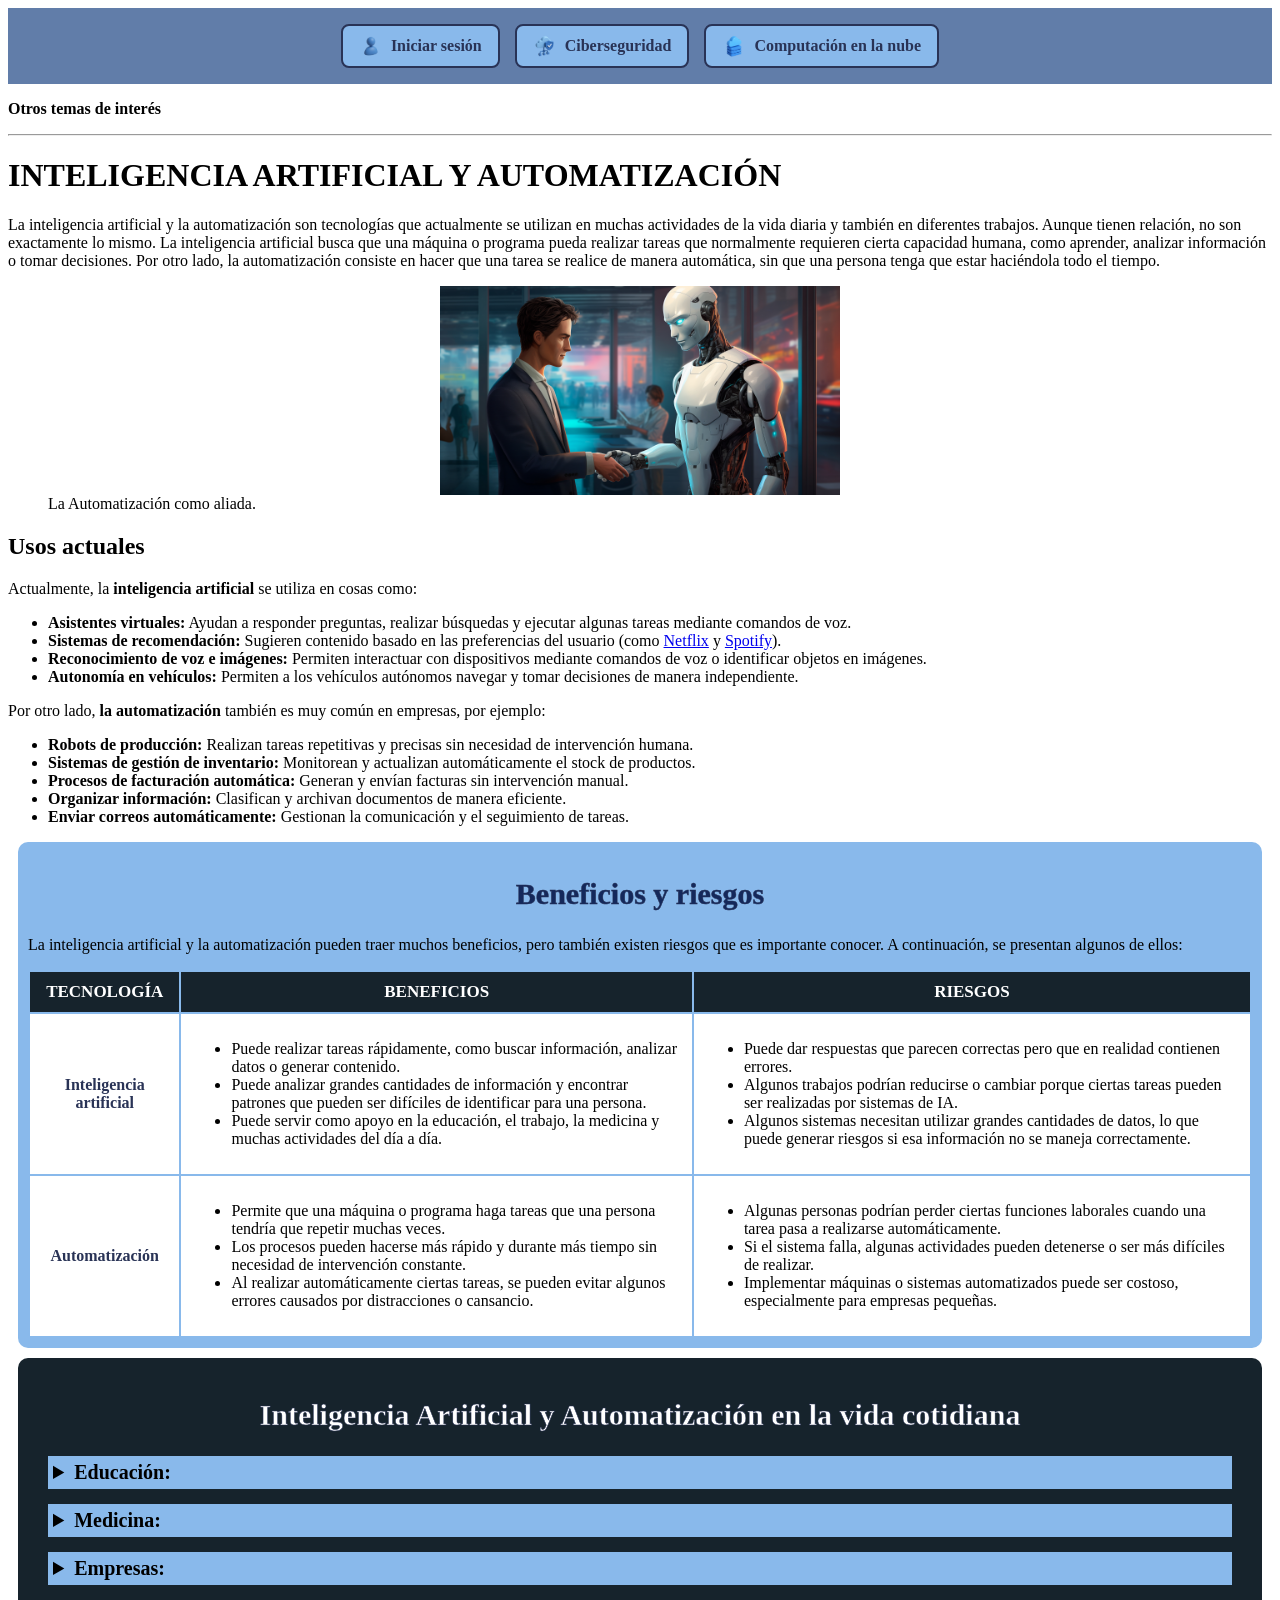
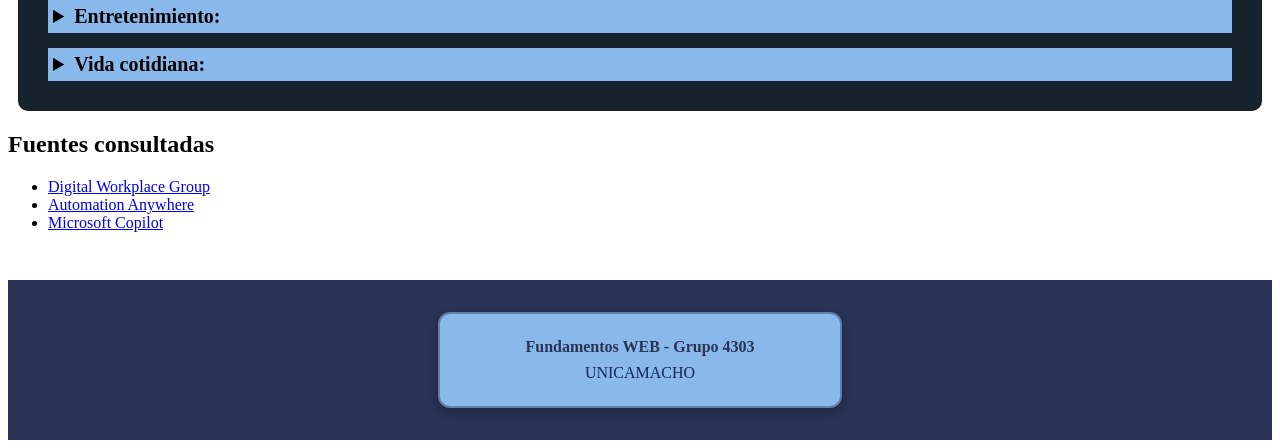
==== commit 68a9ec2d: "Agregue el css a todas las tablas de las 3 paginas, donde use la colorimetria elegida por i grupo y " ====
--- a/index.html
+++ b/index.html
@@ -24,133 +24,154 @@
         </a>
     </nav>
 
-        <p> <strong>Otros temas de interés</strong> </p>
+        <p class="site-header__subtitle"><strong>Otros temas de interés</strong></p>
+        <hr>
+        <h1 id="prueba-cascada" class="site-header__title">INTELIGENCIA ARTIFICIAL Y AUTOMATIZACIÓN</h1>
+        
+        <p class="site-header__intro">La inteligencia artificial y la automatización son tecnologías que actualmente se utilizan en muchas actividades de la vida diaria y también en diferentes trabajos. Aunque tienen relación, no son exactamente lo mismo. La inteligencia artificial busca que una máquina o programa pueda realizar tareas que normalmente requieren cierta capacidad humana, como aprender, analizar información o tomar decisiones. Por otro lado, la automatización consiste en hacer que una tarea se realice de manera automática, sin que una persona tenga que estar haciéndola todo el tiempo.</p>
 
-        <hr>
-        <h1>INTELIGENCIA ARTIFICIAL Y AUTOMATIZACIÓN</h1>
-            <p>  La inteligencia artificial y la automatización son tecnologías que actualmente se utilizan en muchas actividades de la vida diaria y también en diferentes trabajos. Aunque tienen relación, no son exactamente lo mismo. La inteligencia artificial busca que una máquina o programa pueda realizar tareas que normalmente requieren cierta capacidad humana, como aprender, analizar información o tomar decisiones. Por otro lado, la automatización consiste en hacer que una tarea se realice de manera automática, sin que una persona tenga que estar haciéndola todo el tiempo.</p>
-        <figure>
-            <img src="multimedia/automatizacion.jpg" alt="Imagen en relación a la automatización e IA" width="400" height="200">
-            <figcaption>La Automatización como aliada.</figcaption>
+        <figure class="content-figure">
+            <img class="content-figure__img" src="multimedia/automatizacion.jpg" alt="Imagen en relación a la automatización e IA" width="400" height="200">
+            <figcaption class="content-figure__caption">La Automatización como aliada.</figcaption>
         </figure>
     </header>
 
-        <main>
-            <section>
-                <h2>Usos actuales</h2>
-                <p>Actualmente, la <strong>inteligencia artificial</strong> se utiliza en cosas como:</p>
-                <ul>
-                    <li><strong>Asistentes virtuales:</strong> Ayudan a responder preguntas, realizar búsquedas y ejecutar algunas tareas mediante comandos de voz.</li>
-                    <li><strong>Sistemas de recomendación:</strong> Sugieren contenido basado en las preferencias del usuario
-                        (como <a href="https://www.netflix.com">Netflix</a> y <a href="https://www.spotify.com">Spotify</a>)</li>
-                    <li><strong>Reconocimiento de voz e imágenes:</strong> Permiten interactuar con dispositivos mediante comandos de voz o identificar objetos en imágenes.</li>
-                    <li><strong>Autonomía en vehículos:</strong> Permiten a los vehículos autónomos navegar y tomar decisiones de manera independiente.</li>
-                </ul>
+    <main class="site-main">
 
-                <p>Por otro lado, <strong>la automatización</strong> también es muy común en empresas, por ejemplo:</p>
-                <ul>
-                    <li><strong>Robots de producción:</strong> Realizan tareas repetitivas y precisas sin necesidad de intervención humana.</li>
-                    <li><strong>Sistemas de gestión de inventario:</strong> Monitorean y actualizan automáticamente el stock de productos.</li>
-                    <li><strong>Procesos de facturación automática:</strong> Generan y envían facturas sin intervención manual.</li>
-                    <li><strong>Organizar información:</strong> Clasifican y archivan documentos de manera eficiente.</li>
-                    <li><strong>Enviar correos automáticamente, controlar procesos:</strong> Gestionan la comunicación y el seguimiento de tareas.</li>
-                </ul>
-            </section>
+        <section class="topic-section">
+            <h2 class="topic-section__title">Usos actuales</h2>
+            <p class="topic-section__text">Actualmente, la <strong>inteligencia artificial</strong> se utiliza en cosas como:</p>
+            <ul class="topic-list">
+                <li class="topic-list__item"><strong>Asistentes virtuales:</strong> Ayudan a responder preguntas, realizar búsquedas y ejecutar algunas tareas mediante comandos de voz.</li>
+                <li class="topic-list__item"><strong>Sistemas de recomendación:</strong> Sugieren contenido basado en las preferencias del usuario (como <a class="topic-list__link" href="https://www.netflix.com">Netflix</a> y <a class="topic-list__link" href="https://www.spotify.com">Spotify</a>).</li>
+                <li class="topic-list__item"><strong>Reconocimiento de voz e imágenes:</strong> Permiten interactuar con dispositivos mediante comandos de voz o identificar objetos en imágenes.</li>
+                <li class="topic-list__item"><strong>Autonomía en vehículos:</strong> Permiten a los vehículos autónomos navegar y tomar decisiones de manera independiente.</li>
+            </ul>
 
-            <section>
-                <h2>Beneficios y riesgos</h2>
-                <p>La inteligencia artificial y la automatización pueden traer muchos beneficios, pero también existen riesgos que es importante conocer. A continuación, se presentan algunos de ellos:</p>
-                <table>
-                    <tr>
-                        <th>TECNOLOGÍA</th>
-                        <th>BENEFICIOS</th>
-                        <th>RIESGOS</th>
-                    </tr>
-                    <tr>
-                        <td rowspan="3">Inteligencia artificial</td>
-                        <td>Puede realizar tareas rápidamente, como buscar información, analizar datos o generar contenido.</td>
-                        <td>Puede dar respuestas que parecen correctas pero que en realidad contienen errores.</td>
-                    </tr>
-                    <tr>
-                        <td>Puede analizar grandes cantidades de información y encontrar patrones que pueden ser difíciles de identificar para una persona.</td>
-                        <td>Algunos trabajos podrían reducirse o cambiar porque ciertas tareas pueden ser realizadas por sistemas de IA.</td>
-                    </tr>
-                    <tr>
-                        <td>Puede servir como apoyo en la educación, el trabajo, la medicina y muchas actividades del día a día.</td>
-                        <td>Algunos sistemas necesitan utilizar grandes cantidades de datos, lo que puede generar riesgos si esa información no se maneja correctamente.</td>
-                    </tr>
-                    <tr>
-                        <td rowspan="3">Automatización</td>
-                        <td>Permite que una máquina o programa haga tareas que una persona tendría que repetir muchas veces.</td>
-                        <td>Algunas personas podrían perder ciertas funciones laborales cuando una tarea pasa a realizarse automáticamente.</td>
-                    </tr>
-                    <tr>
-                        <td>Los procesos pueden hacerse más rápido y durante más tiempo sin necesidad de intervención constante.</td>
-                        <td>Si el sistema falla, algunas actividades pueden detenerse o ser más difíciles de realizar.</td>
-                    </tr>
-                    <tr>
-                        <td>Al realizar automáticamente ciertas tareas, se pueden evitar algunos errores causados por distracciones o cansancio.</td>
-                        <td>Implementar máquinas o sistemas automatizados puede ser costoso, especialmente para empresas pequeñas.</td>
-                    </tr>
-                </table>
+            <p class="topic-section__text">Por otro lado, <strong>la automatización</strong> también es muy común en empresas, por ejemplo:</p>
+            <ul class="topic-list">
+                <li class="topic-list__item"><strong>Robots de producción:</strong> Realizan tareas repetitivas y precisas sin necesidad de intervención humana.</li>
+                <li class="topic-list__item"><strong>Sistemas de gestión de inventario:</strong> Monitorean y actualizan automáticamente el stock de productos.</li>
+                <li class="topic-list__item"><strong>Procesos de facturación automática:</strong> Generan y envían facturas sin intervención manual.</li>
+                <li class="topic-list__item"><strong>Organizar información:</strong> Clasifican y archivan documentos de manera eficiente.</li>
+                <li class="topic-list__item"><strong>Enviar correos automáticamente:</strong> Gestionan la comunicación y el seguimiento de tareas.</li>
+            </ul>
+        </section>
 
-            </section>
-                <h2>Inteligencia Artificial y Automatización en la vida cotidiana</h2>
-                <details>
-                    <summary><strong>Educación:</strong></summary>
-                    <p>La IA puede ayudar a los estudiantes a resolver dudas, practicar temas o buscar información. La automatización puede utilizarse para calificar actividades o realizar procesos repetitivos.</p>
-                    <figure>
-                        <img src="multimedia/educacion.jpg" alt="Inteligencia artificial utilizada en la educación" width="400" height="200">
-                        <figcaption>IA en la educación</figcaption>
-                    </figure>
-                </details>
+<!-- Esta es la primer tabla de inteligencia artificial-->
 
-                <details>
-                    <summary><strong>Medicina:</strong></summary>
-                    <p>Se puede utilizar para analizar información de pacientes y ayudar a detectar posibles enfermedades. También se pueden automatizar algunos procesos de atención y organización de datos.</p>
-                    <figure>
-                        <img src="multimedia/medicina.jpg" alt="Inteligencia artificial aplicada al área de la medicina" width="400" height="200">
-                        <figcaption>IA aplicada a la medicina</figcaption>
-                    </figure>
-                </details>
+        <section class="tabla2">
+            <h2 class="topic-section__title">Beneficios y riesgos</h2>
+            <p class="topic-section__text">La inteligencia artificial y la automatización pueden traer muchos beneficios, pero también existen riesgos que es importante conocer. A continuación, se presentan algunos de ellos:</p>
 
-                <details>
+            <table class="comparison-table">
+                <tr>
+                    <th class="comparison-table__header">TECNOLOGÍA</th>
+                    <th class="comparison-table__header">BENEFICIOS</th>
+                    <th class="comparison-table__header">RIESGOS</th>
+                </tr>
+                <tr class="division">
+                    <td class="description">Inteligencia artificial</td>
+                    <td>
+                        <ul>
+                            <li>Puede realizar tareas rápidamente, como buscar información, analizar datos o generar contenido.</li>
+                            <li>Puede analizar grandes cantidades de información y encontrar patrones que pueden ser difíciles de identificar para una persona.</li>
+                            <li>Puede servir como apoyo en la educación, el trabajo, la medicina y muchas actividades del día a día.</li>
+                        </ul>     
+                    </td>
 
-                    <summary><strong>Empresas:</strong></summary>
-                    <p>La IA puede ayudar a analizar información, atender clientes y hacer recomendaciones. La automatización permite realizar tareas como enviar correos, organizar datos o controlar ciertos procesos sin hacerlo manualmente.</p>
-                    <figure>
-                        <img src="multimedia/empresas.jpg" alt="Uso de inteligencia artificial y automatización en una empresa" width="400" height="200">
-                        <figcaption>IA y automatización en empresas</figcaption>
-                    </figure>
-                </details>
+                    <td>
+                        <ul>
+                            <li>Puede dar respuestas que parecen correctas pero que en realidad contienen errores.</li>
+                            <li>Algunos trabajos podrían reducirse o cambiar porque ciertas tareas pueden ser realizadas por sistemas de IA.</li>
+                            <li>Algunos sistemas necesitan utilizar grandes cantidades de datos, lo que puede generar riesgos si esa información no se maneja correctamente.</li>
+                        </ul>
+                    </td>
+                </tr>
 
-                <details>
-                    <summary><strong>Entretenimiento:</strong></summary>
-                    <p>La IA se utiliza para recomendar películas, canciones, videos y otros contenidos según los gustos de cada persona.</p>
-                    <figure>
-                        <img src="multimedia/entretenimiento.jpg" alt="Sistema de inteligencia artificial recomendando contenido" width="400" height="200">
-                        <figcaption>IA en el entretenimiento</figcaption>
-                    </figure>
-                </details>
+                <tr class="division">
+                    <td class="description">Automatización</td>
+                    <td>
+                        <ul>
+                            <li>Permite que una máquina o programa haga tareas que una persona tendría que repetir muchas veces.</li>
+                            <li>Los procesos pueden hacerse más rápido y durante más tiempo sin necesidad de intervención constante.</li>
+                            <li>Al realizar automáticamente ciertas tareas, se pueden evitar algunos errores causados por distracciones o cansancio.</li>
+                        </ul>
+                    </td>
 
-                <details>
-                    <summary><strong>Vida cotidiana:</strong></summary>
-                    <p>Está presente en asistentes virtuales, aplicaciones de mapas, sistemas de reconocimiento facial y diferentes aplicaciones que usamos normalmente sin darnos cuenta.</p>
-                    <figure>
-                        <img src="multimedia/cotidiana.jpg" alt="Persona utilizando aplicaciones con inteligencia artificial" width="400" height="200">
-                        <figcaption>IA en la vida cotidiana</figcaption>
-                    </figure>
+                    <td>
+                        <ul>
+                            <li>Algunas personas podrían perder ciertas funciones laborales cuando una tarea pasa a realizarse automáticamente.</li>
+                            <li>Si el sistema falla, algunas actividades pueden detenerse o ser más difíciles de realizar.</li>
+                            <li>Implementar máquinas o sistemas automatizados puede ser costoso, especialmente para empresas pequeñas.</li>
+                        </ul>
+                    </td>
+            </table>
+        </section>
+<!-- aqui acaba la primer tabla -->
 
-                </details><br>
+<!-- Esta es la segunda tabla de inteligencia artificial -->
 
-            <section>
-                <h2>Fuentes consultadas</h2>
-                    <ul>
-                        <li><a href="https://digitalworkplacegroup-com.translate.goog/artificial-intelligence-and-automation-guide/?_x_tr_sl=en&_x_tr_tl=es&_x_tr_hl=es&_x_tr_pto=tc" target="_blank">Digital Workplace Group</a></li>
-                        <li><a href="https://www.automationanywhere.com/la/rpa/ai-automation" target="_blank">Automation Anywhere</a></li>
-                        <li><a href="https://www.microsoft.com/es/microsoft-copilot/copilot-101/ai-automation" target="_blank">Microsoft Copilot</a></li>
-                    </ul>
-            </section><br><hr>
+        <section class="tabla">
+            <h2>Inteligencia Artificial y Automatización en la vida cotidiana</h2>
+
+            <details class="secciones">
+                <summary class="accordion-item__summary"><strong>Educación:</strong></summary>
+                <p>La IA puede ayudar a los estudiantes a resolver dudas, practicar temas o buscar información. La automatización puede utilizarse para calificar actividades o realizar procesos repetitivos.</p>
+                <figure class="content-figure">
+                    <img class="content-figure__img" src="multimedia/educacion.jpg" alt="Inteligencia artificial utilizada en la educación" width="400" height="200">
+                    <figcaption class="caption">IA en la educación</figcaption>
+                </figure>
+            </details>
+
+            <details class="secciones">
+                <summary class="accordion-item__summary"><strong>Medicina:</strong></summary>
+                <p>Se puede utilizar para analizar información de pacientes y ayudar a detectar posibles enfermedades. También se pueden automatizar algunos procesos de atención y organización de datos.</p>
+                <figure class="content-figure">
+                    <img class="content-figure__img" src="multimedia/medicina.jpg" alt="Inteligencia artificial aplicada al área de la medicina" width="400" height="200">
+                    <figcaption class="caption">IA aplicada a la medicina</figcaption>
+                </figure>
+            </details>
+
+            <details class="secciones">
+                <summary class="accordion-item__summary"><strong>Empresas:</strong></summary>
+                <p>La IA puede ayudar a analizar información, atender clientes y hacer recomendaciones. La automatización permite realizar tareas como enviar correos, organizar datos o controlar ciertos procesos sin hacerlo manualmente.</p>
+                <figure class="content-figure">
+                    <img class="content-figure__img" src="multimedia/empresas.jpg" alt="Uso de inteligencia artificial y automatización en una empresa" width="400" height="200">
+                    <figcaption class="caption">IA y automatización en empresas</figcaption>
+                </figure>
+            </details>
+
+            <details class="secciones">
+                <summary class="accordion-item__summary"><strong>Entretenimiento:</strong></summary>
+                <p>La IA se utiliza para recomendar películas, canciones, videos y otros contenidos según los gustos de cada persona.</p>
+                <figure class="content-figure">
+                    <img class="content-figure__img" src="multimedia/entretenimiento.jpg" alt="Sistema de inteligencia artificial recomendando contenido" width="400" height="200">
+                    <figcaption class="caption">IA en el entretenimiento</figcaption>
+                </figure>
+            </details>
+
+            <details class="secciones">
+                <summary class="accordion-item__summary"><strong>Vida cotidiana:</strong></summary>
+                <p>Está presente en asistentes virtuales, aplicaciones de mapas, sistemas de reconocimiento facial y diferentes aplicaciones que usamos normalmente sin darnos cuenta.</p>
+                <figure class="content-figure">
+                    <img class="content-figure__img" src="multimedia/cotidiana.jpg" alt="Persona utilizando aplicaciones con inteligencia artificial" width="400" height="200">
+                    <figcaption class="caption">IA en la vida cotidiana</figcaption>
+                </figure>
+            </details>
+        </section>
+
+<!-- aqui se caba la segunda tabla de IA -->
+
+
+        <section class="topic-section">
+            <h2 class="topic-section__title">Fuentes consultadas</h2>
+            <ul class="topic-list">
+                <li class="topic-list__item"><a class="topic-list__link" href="https://digitalworkplacegroup-com.translate.goog/artificial-intelligence-and-automation-guide/?_x_tr_sl=en&_x_tr_tl=es&_x_tr_hl=es&_x_tr_pto=tc" target="_blank">Digital Workplace Group</a></li>
+                <li class="topic-list__item"><a class="topic-list__link" href="https://www.automationanywhere.com/la/rpa/ai-automation" target="_blank">Automation Anywhere</a></li>
+                <li class="topic-list__item"><a class="topic-list__link" href="https://www.microsoft.com/es/microsoft-copilot/copilot-101/ai-automation" target="_blank">Microsoft Copilot</a></li>
+            </ul>
+        </section>
 
     </main>
 
@@ -161,7 +182,7 @@
             <address class="card-address">UNICAMACHO</address>
         </div>
     </div>
-    </footer>
+</footer>
 
 </body>
 </html>
--- a/css/styles.css
+++ b/css/styles.css
@@ -6,6 +6,15 @@
     --color-surface: #617da9; 
     --color-text: #14285B; 
 } 
+
+img { 
+    max-width: 100%; 
+    height: auto;   
+    display: block;
+  margin-left: auto;
+  margin-right: auto;     
+}
+
 .main-nav {
     display: flex;
     justify-content: center;
@@ -40,6 +49,101 @@
     transform: translateY(-2px); 
 }
 
+.tabla2 {
+    background-color: var(--color-accent);
+    border-radius: 10px;
+    padding: 10px;
+    margin: 10px;
+}
+
+.tabla2 th {
+    font-size: 17px;
+    font-family: 'Times New Roman', Times, serif;
+    color: white;
+    background-color: var(--color-bg);
+    padding: 10px;
+}
+
+.tabla2 .division {
+    background-color: white;
+}
+
+.tabla2 td {
+    padding: 10px;
+}
+
+.tabla2 .description {
+    text-align: center;
+    font-weight: bold;
+    color: var(--color-primary);
+}
+
+.tabla2 h2 {
+    color: var(--color-text);
+    -webkit-text-stroke: 0.5px var(--color-primary);
+    font-weight: bold;
+    font-size: 30px;
+    text-align: center;  
+}
+
+.tabla {
+    background-color: var(--color-bg);
+    border-radius: 10px;
+    padding: 15px;
+    margin: 10px;
+
+}
+
+.tabla h2 {
+    color: white;
+    -webkit-text-stroke: 0.5px var(--color-primary);
+    font-weight: bold;
+    font-size: 30px;
+    text-align: center;    
+}
+
+.tabla .secciones {
+    background-color: var(--color-accent);
+    padding: 5px;
+    margin: 15px;
+}
+
+.tabla summary {
+    font-weight: bold;
+    font-size: 20px;
+}
+
+.tabla summary:hover {
+    color: var(--color-text);
+    font-size: 25px;
+}
+
+.tabla p {
+    text-align: center;
+}
+
+.tabla .caption {
+    text-align: center;
+    font-weight: bold;
+}
+
+
+
+
+
+
+
+
+
+
+
+
+
+
+
+
+
+
 .site-footer {
     background-color: var(--color-primary);
     padding: 2rem 1rem;
@@ -70,4 +174,8 @@
 .card-address {
     font-style: normal;
     color: var(--color-text);
-}+}
+
+
+
+
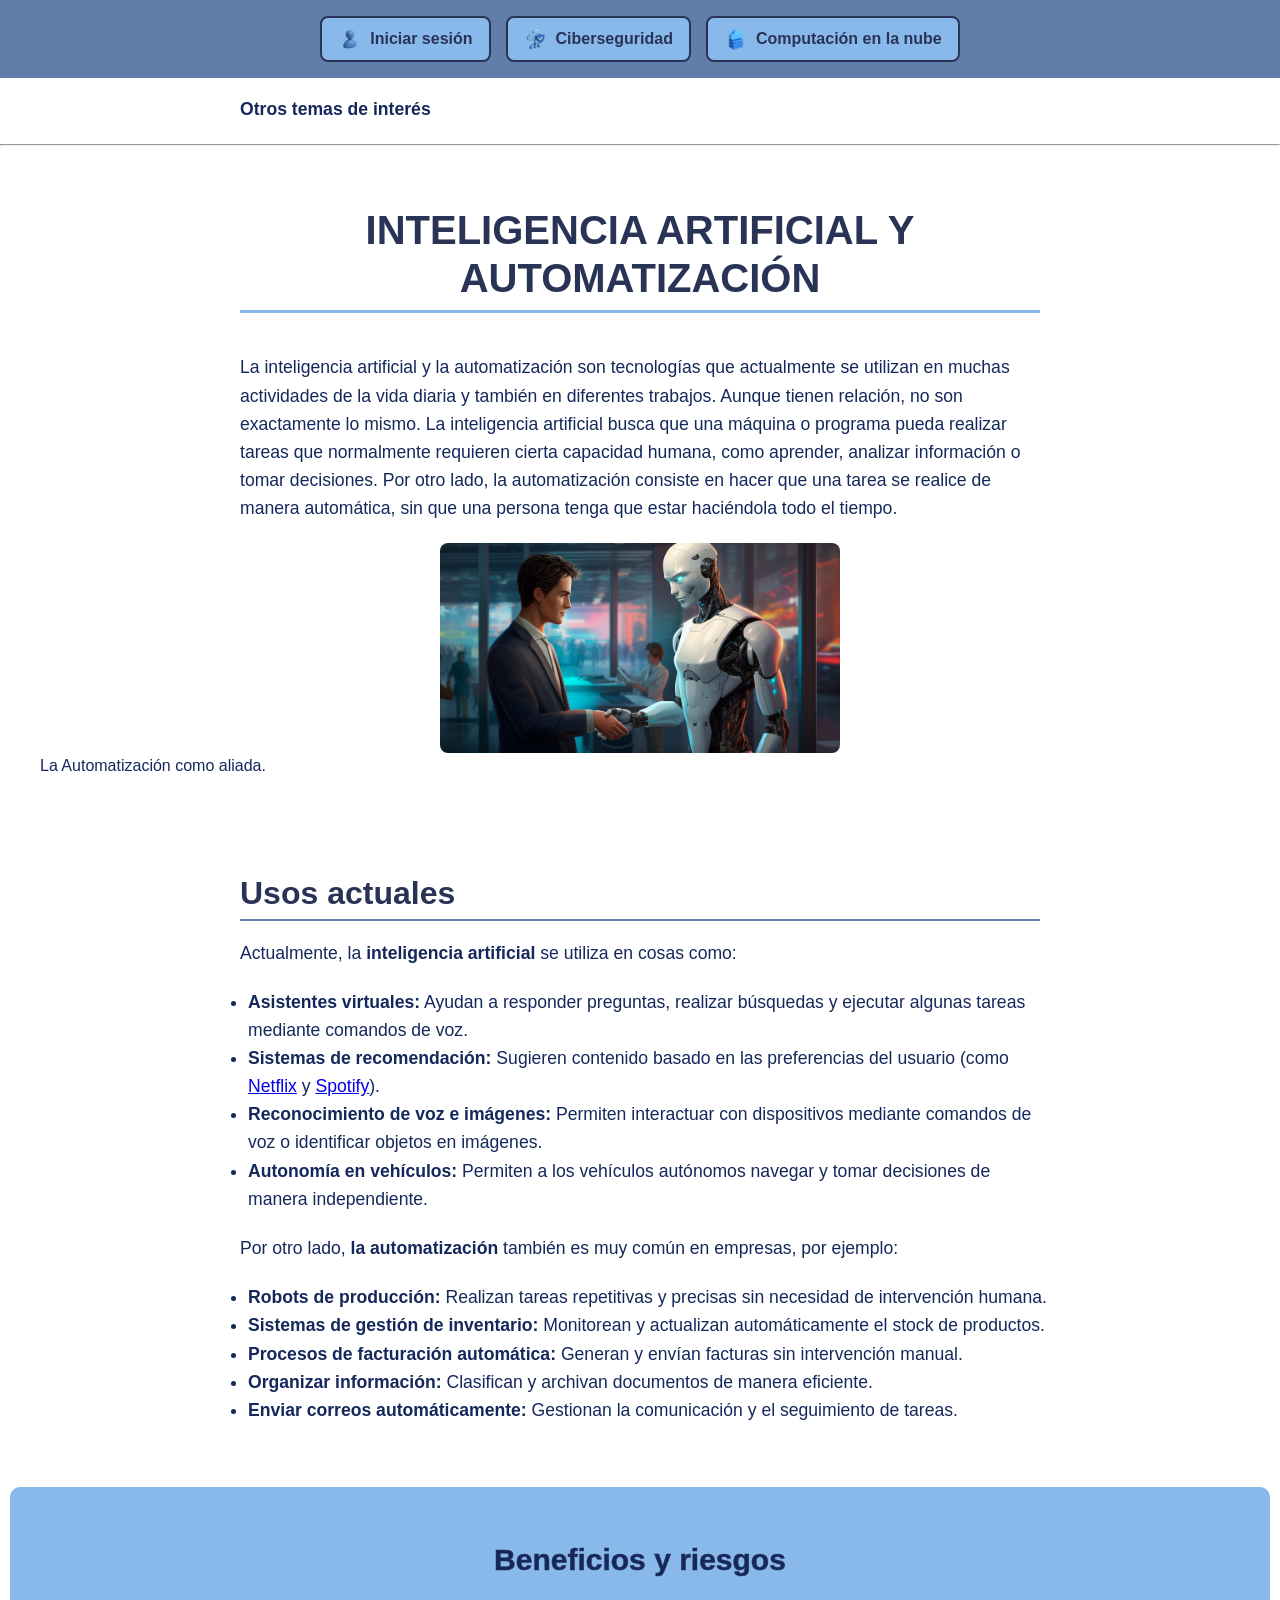
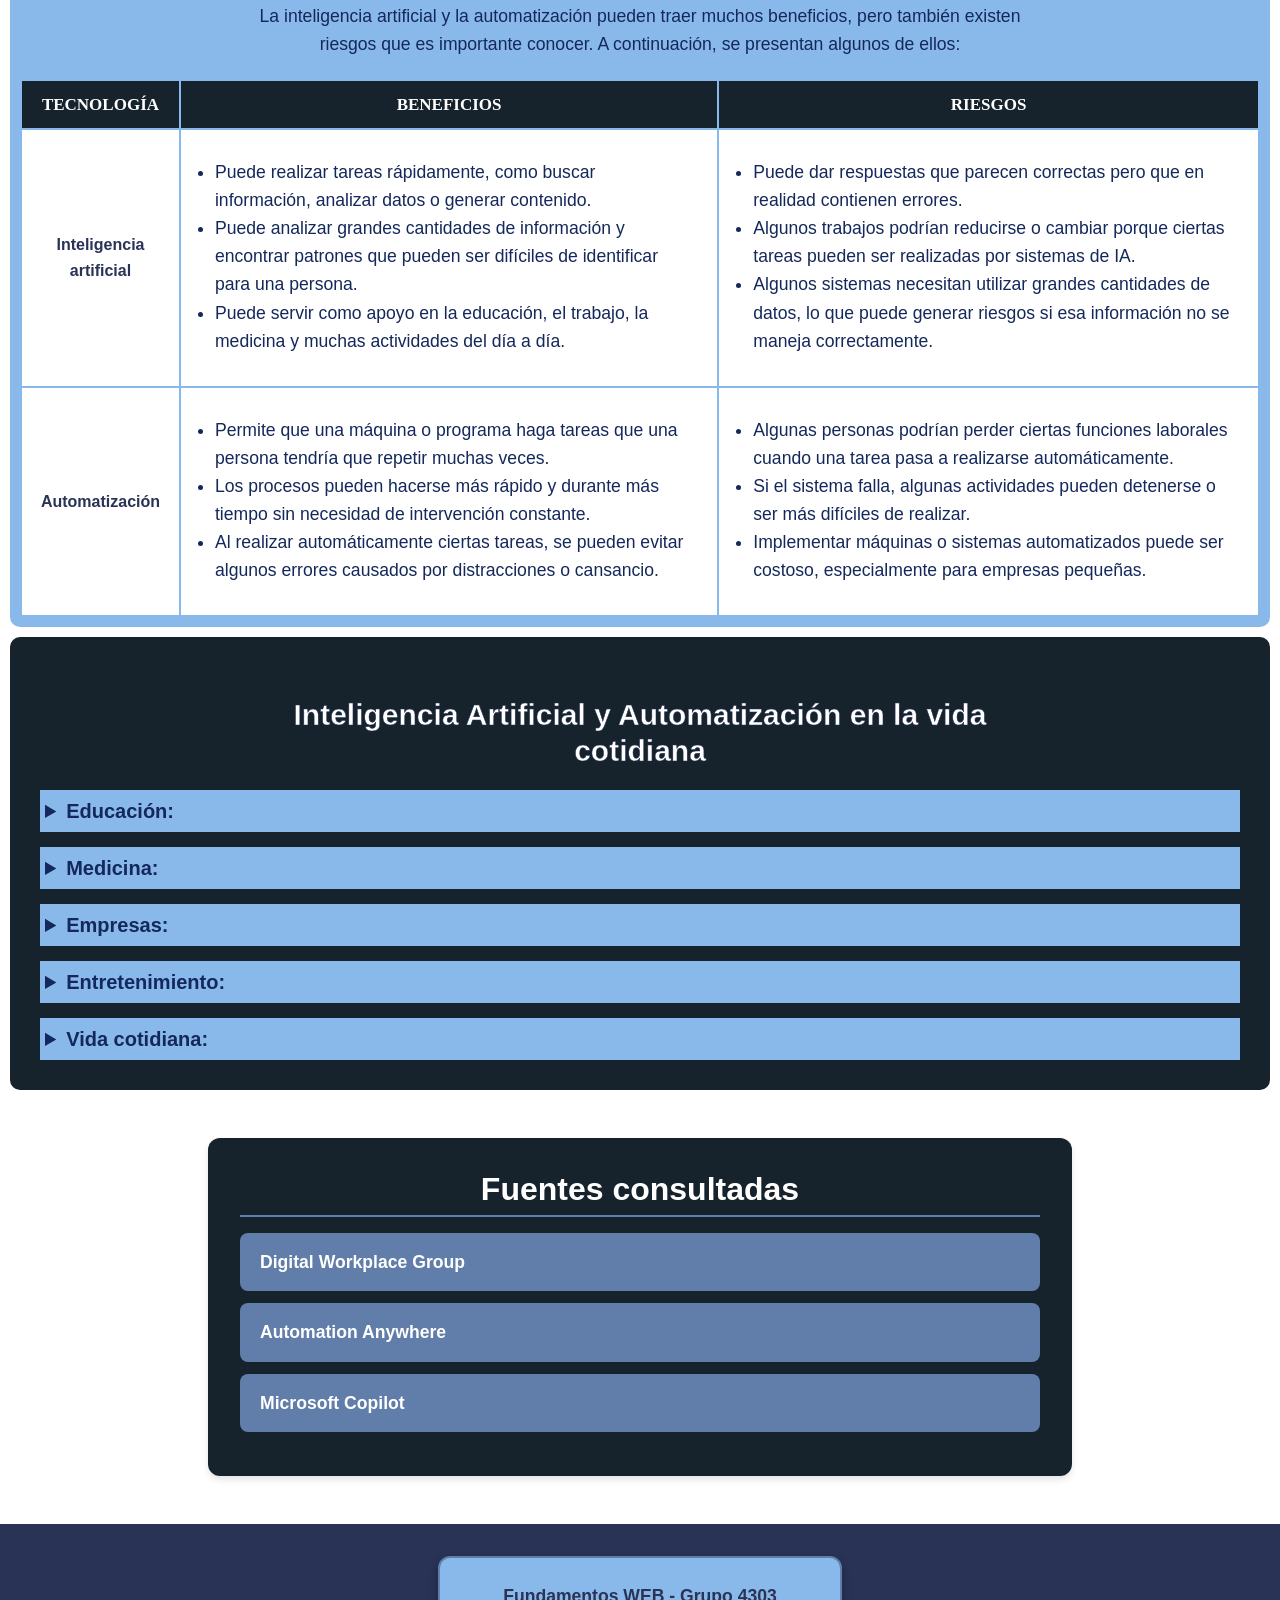
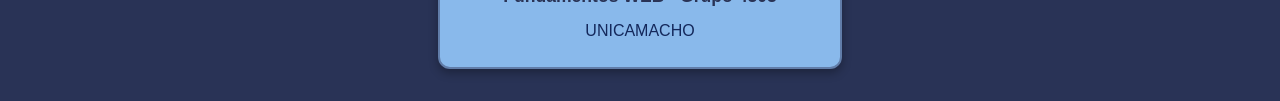
==== commit ae1945ad: "Diseño de secciones Fuentes consultadas, titulos, parrafos, margen, enlaces, unificación de styles y" ====
--- a/index.html
+++ b/index.html
@@ -43,7 +43,7 @@
             <p class="topic-section__text">Actualmente, la <strong>inteligencia artificial</strong> se utiliza en cosas como:</p>
             <ul class="topic-list">
                 <li class="topic-list__item"><strong>Asistentes virtuales:</strong> Ayudan a responder preguntas, realizar búsquedas y ejecutar algunas tareas mediante comandos de voz.</li>
-                <li class="topic-list__item"><strong>Sistemas de recomendación:</strong> Sugieren contenido basado en las preferencias del usuario (como <a class="topic-list__link" href="https://www.netflix.com">Netflix</a> y <a class="topic-list__link" href="https://www.spotify.com">Spotify</a>).</li>
+                <li class="topic-list__item"><strong>Sistemas de recomendación:</strong> Sugieren contenido basado en las preferencias del usuario (como <a class="topic-list__link" href="https://www.netflix.com" target="_blank">Netflix</a> y <a class="topic-list__link" href="https://www.spotify.com" target="_blank">Spotify</a>).</li>
                 <li class="topic-list__item"><strong>Reconocimiento de voz e imágenes:</strong> Permiten interactuar con dispositivos mediante comandos de voz o identificar objetos en imágenes.</li>
                 <li class="topic-list__item"><strong>Autonomía en vehículos:</strong> Permiten a los vehículos autónomos navegar y tomar decisiones de manera independiente.</li>
             </ul>
@@ -58,13 +58,13 @@
             </ul>
         </section>
 
-<!-- Esta es la primer tabla de inteligencia artificial-->
 
-        <section class="tabla2">
+        <!-- tablas de inteligencia artificial-->
+        <section class="highlight-section">
             <h2 class="topic-section__title">Beneficios y riesgos</h2>
             <p class="topic-section__text">La inteligencia artificial y la automatización pueden traer muchos beneficios, pero también existen riesgos que es importante conocer. A continuación, se presentan algunos de ellos:</p>
 
-            <table class="comparison-table">
+            <table class="data-table">
                 <tr>
                     <th class="comparison-table__header">TECNOLOGÍA</th>
                     <th class="comparison-table__header">BENEFICIOS</th>
@@ -108,68 +108,63 @@
                     </td>
             </table>
         </section>
-<!-- aqui acaba la primer tabla -->
 
-<!-- Esta es la segunda tabla de inteligencia artificial -->
-
-        <section class="tabla">
+        <section class="details-section">
             <h2>Inteligencia Artificial y Automatización en la vida cotidiana</h2>
 
-            <details class="secciones">
+            <details class="details-item">
                 <summary class="accordion-item__summary"><strong>Educación:</strong></summary>
                 <p>La IA puede ayudar a los estudiantes a resolver dudas, practicar temas o buscar información. La automatización puede utilizarse para calificar actividades o realizar procesos repetitivos.</p>
                 <figure class="content-figure">
                     <img class="content-figure__img" src="multimedia/educacion.jpg" alt="Inteligencia artificial utilizada en la educación" width="400" height="200">
-                    <figcaption class="caption">IA en la educación</figcaption>
+                    <figcaption class="details-caption">IA en la educación</figcaption>
                 </figure>
             </details>
 
-            <details class="secciones">
+            <details class="details-item">
                 <summary class="accordion-item__summary"><strong>Medicina:</strong></summary>
                 <p>Se puede utilizar para analizar información de pacientes y ayudar a detectar posibles enfermedades. También se pueden automatizar algunos procesos de atención y organización de datos.</p>
                 <figure class="content-figure">
                     <img class="content-figure__img" src="multimedia/medicina.jpg" alt="Inteligencia artificial aplicada al área de la medicina" width="400" height="200">
-                    <figcaption class="caption">IA aplicada a la medicina</figcaption>
+                    <figcaption class="details-caption">IA aplicada a la medicina</figcaption>
                 </figure>
             </details>
 
-            <details class="secciones">
+            <details class="details-item">
                 <summary class="accordion-item__summary"><strong>Empresas:</strong></summary>
                 <p>La IA puede ayudar a analizar información, atender clientes y hacer recomendaciones. La automatización permite realizar tareas como enviar correos, organizar datos o controlar ciertos procesos sin hacerlo manualmente.</p>
                 <figure class="content-figure">
                     <img class="content-figure__img" src="multimedia/empresas.jpg" alt="Uso de inteligencia artificial y automatización en una empresa" width="400" height="200">
-                    <figcaption class="caption">IA y automatización en empresas</figcaption>
+                    <figcaption class="details-caption">IA y automatización en empresas</figcaption>
                 </figure>
             </details>
 
-            <details class="secciones">
+            <details class="details-item">
                 <summary class="accordion-item__summary"><strong>Entretenimiento:</strong></summary>
                 <p>La IA se utiliza para recomendar películas, canciones, videos y otros contenidos según los gustos de cada persona.</p>
                 <figure class="content-figure">
                     <img class="content-figure__img" src="multimedia/entretenimiento.jpg" alt="Sistema de inteligencia artificial recomendando contenido" width="400" height="200">
-                    <figcaption class="caption">IA en el entretenimiento</figcaption>
+                    <figcaption class="details-caption">IA en el entretenimiento</figcaption>
                 </figure>
             </details>
 
-            <details class="secciones">
+            <details class="details-item">
                 <summary class="accordion-item__summary"><strong>Vida cotidiana:</strong></summary>
                 <p>Está presente en asistentes virtuales, aplicaciones de mapas, sistemas de reconocimiento facial y diferentes aplicaciones que usamos normalmente sin darnos cuenta.</p>
                 <figure class="content-figure">
                     <img class="content-figure__img" src="multimedia/cotidiana.jpg" alt="Persona utilizando aplicaciones con inteligencia artificial" width="400" height="200">
-                    <figcaption class="caption">IA en la vida cotidiana</figcaption>
+                    <figcaption class="details-caption">IA en la vida cotidiana</figcaption>
                 </figure>
             </details>
         </section>
 
-<!-- aqui se caba la segunda tabla de IA -->
 
-
-        <section class="topic-section">
+        <section class="topic-section sources-section">
             <h2 class="topic-section__title">Fuentes consultadas</h2>
-            <ul class="topic-list">
-                <li class="topic-list__item"><a class="topic-list__link" href="https://digitalworkplacegroup-com.translate.goog/artificial-intelligence-and-automation-guide/?_x_tr_sl=en&_x_tr_tl=es&_x_tr_hl=es&_x_tr_pto=tc" target="_blank">Digital Workplace Group</a></li>
-                <li class="topic-list__item"><a class="topic-list__link" href="https://www.automationanywhere.com/la/rpa/ai-automation" target="_blank">Automation Anywhere</a></li>
-                <li class="topic-list__item"><a class="topic-list__link" href="https://www.microsoft.com/es/microsoft-copilot/copilot-101/ai-automation" target="_blank">Microsoft Copilot</a></li>
+            <ul class="sources-list">
+                <li class="sources-list__item"><a class="sources-list__link" href="https://digitalworkplacegroup-com.translate.goog/artificial-intelligence-and-automation-guide/?_x_tr_sl=en&_x_tr_tl=es&_x_tr_hl=es&_x_tr_pto=tc" target="_blank">Digital Workplace Group</a></li>
+                <li class="sources-list__item"><a class="sources-list__link" href="https://www.automationanywhere.com/la/rpa/ai-automation" target="_blank">Automation Anywhere</a></li>
+                <li class="sources-list__item"><a class="sources-list__link" href="https://www.microsoft.com/es/microsoft-copilot/copilot-101/ai-automation" target="_blank">Microsoft Copilot</a></li>
             </ul>
         </section>
 
--- a/css/styles.css
+++ b/css/styles.css
@@ -1,149 +1,279 @@
-:root { 
-    --color-primary: #293356; 
-    --color-secondary: #203CA7; 
-    --color-accent: #89b9eb; 
-    --color-bg: #16232C; 
-    --color-surface: #617da9; 
-    --color-text: #14285B; 
-} 
-
-img { 
-    max-width: 100%; 
-    height: auto;   
+:root {
+    --color-primary: #293356;
+    --color-secondary: #203CA7;
+    --color-background: #16232C;
+    --color-surface: #617da9;
+    --color-accent: #89b9eb;
+    --color-text: #14285B;
+    --color-text-secondary: #ffffff;
+    --color-border: #293356;
+}
+
+/* Base  y tipografia */
+body {
+    font-family: Arial, sans-serif;
+    line-height: 1.6;
+    color: var(--color-text);
+    background-color: var(--color-text-secondary); 
+    margin: 0;
+    padding: 0;
+}
+
+h1, h2, h3, h4, h5, h6 {
+    color: var(--color-primary);
+    margin-top: 1.5em;
+    margin-bottom: 0.5em;
+    font-weight: bold;
+    line-height: 1.2;
+}
+
+h1 {
+    font-size: 2.5rem;
+    text-align: center;
+    border-bottom: 3px solid var(--color-accent);
+    padding-bottom: 0.2em;
+    margin-bottom: 1em;
+    max-width: 800px;
+    margin-left: auto;
+    margin-right: auto;
+}
+
+h2 {
+    font-size: 2rem;
+    border-bottom: 2px solid var(--color-surface);
+    padding-bottom: 0.2em;
+    max-width: 800px;
+    margin-left: auto;
+    margin-right: auto;
+}
+
+h3 {
+    font-size: 1.5rem;
+    max-width: 800px;
+    margin-left: auto;
+    margin-right: auto;
+}
+
+p {
+    font-size: 1.1rem;
+    margin-bottom: 1.2em;
+    max-width: 800px;
+    margin-left: auto;
+    margin-right: auto;
+    padding: 0 1rem; /* add slight padding for smaller screens */
+}
+
+ul, ol {
+    max-width: 800px;
+    margin-left: auto;
+    margin-right: auto;
+    padding-left: 2rem;
+    padding-right: 1rem;
+    font-size: 1.1rem;
+    margin-bottom: 1.2em;
+}
+
+img {
+    max-width: 100%;
+    height: auto;
     display: block;
-  margin-left: auto;
-  margin-right: auto;     
-}
-
+    margin-left: auto;
+    margin-right: auto;
+    border-radius: 8px; 
+}
+
+/* Header y Nav */
 .main-nav {
     display: flex;
     justify-content: center;
     gap: 15px;
     padding: 1rem;
     background-color: var(--color-surface);
-} 
-.main-nav {
-    display: flex;
-    justify-content: center;
-    gap: 15px; 
-    padding: 1rem;
-    background-color: var(--color-surface);
-}
+    flex-wrap: wrap; 
+}
+
 .main-nav__link {
-    display: inline-flex;        
-    align-items: center;          
-    gap: 8px;                   
-    
-    padding: 8px 16px;             
+    display: inline-flex;
+    align-items: center;
+    gap: 8px;
+    padding: 8px 16px;
     border: 2px solid var(--color-primary);
-    border-radius: 8px;           
-    background-color: var(--color-accent); 
-    color: var(--color-primary);   
-    text-decoration: none;         
-    font-weight: bold;
-    transition: all 0.2s ease;     
-}
+    border-radius: 8px;
+    background-color: var(--color-accent);
+    color: var(--color-primary);
+    text-decoration: none;
+    font-weight: bold;
+    transition: all 0.2s ease;
+}
+
 .main-nav__link:hover {
     background-color: var(--color-primary);
     color: var(--color-surface);
-    transform: translateY(-2px); 
-}
-
-.tabla2 {
+    transform: translateY(-2px);
+}
+
+
+.topic-section {
+    padding: 2rem 1rem;
+}
+
+
+.highlight-section {
     background-color: var(--color-accent);
     border-radius: 10px;
     padding: 10px;
     margin: 10px;
 }
 
-.tabla2 th {
+.highlight-section h2 {
+    color: var(--color-text);
+    -webkit-text-stroke: 0.5px var(--color-primary);
+    border-bottom: none;
+    font-weight: bold;
+    font-size: 30px;
+    text-align: center;
+}
+
+.highlight-section p {
+    color: var(--color-text);
+    text-align: center;
+}
+
+
+.data-table {
+    width: auto;
+    border-collapse: separate;
+    background-color: transparent;
+    border-radius: 0;
+}
+
+.data-table th {
     font-size: 17px;
     font-family: 'Times New Roman', Times, serif;
     color: white;
-    background-color: var(--color-bg);
+    background-color: var(--color-background);
     padding: 10px;
 }
 
-.tabla2 .division {
+.data-table .division {
     background-color: white;
 }
 
-.tabla2 td {
+.data-table td {
     padding: 10px;
-}
-
-.tabla2 .description {
-    text-align: center;
-    font-weight: bold;
-    color: var(--color-primary);
-}
-
-.tabla2 h2 {
-    color: var(--color-text);
-    -webkit-text-stroke: 0.5px var(--color-primary);
-    font-weight: bold;
-    font-size: 30px;
-    text-align: center;  
-}
-
-.tabla {
-    background-color: var(--color-bg);
+    border-bottom: none;
+}
+
+.data-table .description {
+    text-align: center;
+    font-weight: bold;
+    color: var(--color-primary);
+}
+
+
+.details-section {
+    background-color: var(--color-background);
     border-radius: 10px;
     padding: 15px;
     margin: 10px;
-
-}
-
-.tabla h2 {
-    color: white;
+}
+
+.details-section h2 {
+    color: var(--color-text-secondary);
     -webkit-text-stroke: 0.5px var(--color-primary);
+    border-bottom: none;
     font-weight: bold;
     font-size: 30px;
-    text-align: center;    
-}
-
-.tabla .secciones {
+    text-align: center;
+}
+
+.details-item {
     background-color: var(--color-accent);
     padding: 5px;
     margin: 15px;
 }
 
-.tabla summary {
+.details-section summary {
     font-weight: bold;
     font-size: 20px;
-}
-
-.tabla summary:hover {
+    cursor: pointer;
+}
+
+.details-section summary:hover {
     color: var(--color-text);
     font-size: 25px;
 }
 
-.tabla p {
-    text-align: center;
-}
-
-.tabla .caption {
-    text-align: center;
-    font-weight: bold;
-}
-
-
-
-
-
-
-
-
-
-
-
-
-
-
-
-
-
-
+.details-section p {
+    text-align: center;
+    color: var(--color-text);
+}
+
+.details-section .details-caption {
+    text-align: center;
+    font-weight: bold;
+    color: var(--color-text);
+}
+
+/* Fuentes Consultadas*/
+.sources-section {
+    background-color: var(--color-background);
+    padding: 2rem;
+    border-radius: 12px;
+    margin: 3rem auto;
+    max-width: 800px;
+    box-shadow: 0 4px 6px rgba(0, 0, 0, 0.1);
+}
+
+.sources-section h2, .sources-section .topic-section__title {
+    color: var(--color-text-secondary);
+    border-bottom: 2px solid var(--color-surface);
+    text-align: center;
+    margin-top: 0;
+    -webkit-text-stroke: 0;
+}
+
+.sources-list {
+    list-style-type: none;
+    padding: 0;
+    margin: 0;
+}
+
+.sources-list__item {
+    background-color: var(--color-surface);
+    margin-bottom: 12px;
+    border-radius: 8px;
+    transition: transform 0.2s ease, background-color 0.2s ease;
+}
+
+.sources-list__item:hover {
+    transform: translateX(5px);
+    background-color: var(--color-accent);
+}
+
+.sources-list__link {
+    display: block;
+    padding: 15px 20px;
+    color: var(--color-text-secondary);
+    text-decoration: none;
+    font-weight: bold;
+}
+
+.sources-list__item:hover .sources-list__link {
+    color: var(--color-primary);
+}
+
+
+.data-table p, .card p, .details-section p, .login-container p {
+    max-width: none;
+    margin-left: 0;
+    margin-right: 0;
+}
+.data-table ul {
+    padding-left: 1.5rem;
+}
+
+/* Footer y Card */
 .site-footer {
     background-color: var(--color-primary);
     padding: 2rem 1rem;
@@ -151,11 +281,11 @@
 }
 
 .card {
-    background-color: var(--color-accent);    
-    border: 2px solid var(--color-surface);  
-    border-radius: 12px;                     
-    max-width: 400px;                         
-    margin: 0 auto;                           
+    background-color: var(--color-accent);
+    border: 2px solid var(--color-surface);
+    border-radius: 12px;
+    max-width: 400px;
+    margin: 0 auto;
     box-shadow: 0 4px 10px rgba(0, 0, 0, 0.3);
     overflow: hidden;
 }
@@ -163,7 +293,7 @@
 .card-body {
     padding: 1.5rem;
     text-align: center;
-    color: var(--color-primary);              
+    color: var(--color-primary);
 }
 
 .card-text {
@@ -176,6 +306,50 @@
     color: var(--color-text);
 }
 
-
-
-
+/* Login */
+body.login-page {
+    background-color: var(--color-primary);
+    margin: 0;
+    padding: 0;
+    min-height: 100vh;
+    display: flex;
+    justify-content: center;
+    align-items: center;
+}
+
+.login-container {
+    background-color: var(--color-text-secondary);
+    border-radius: 10px;
+    padding: 2rem;
+    max-width: 400px;
+    width: 90%;
+    text-align: center;
+}
+
+.login-container legend {
+    color: var(--color-text);
+    font-weight: bold;
+    font-family: 'Times New Roman', Times, serif;
+    font-size: 25px;
+}
+
+.login-container label {
+    font-weight: bold;
+}
+
+.login-container input {
+    background-color: var(--color-accent);
+    margin: 10px;
+}
+
+.login-container button {
+    border-radius: 5px;
+    margin: 5px;
+    font-weight: bold;
+    cursor: pointer;
+}
+
+.login-container button:hover {
+    background-color: var(--color-text);
+    color: var(--color-text-secondary);
+}
